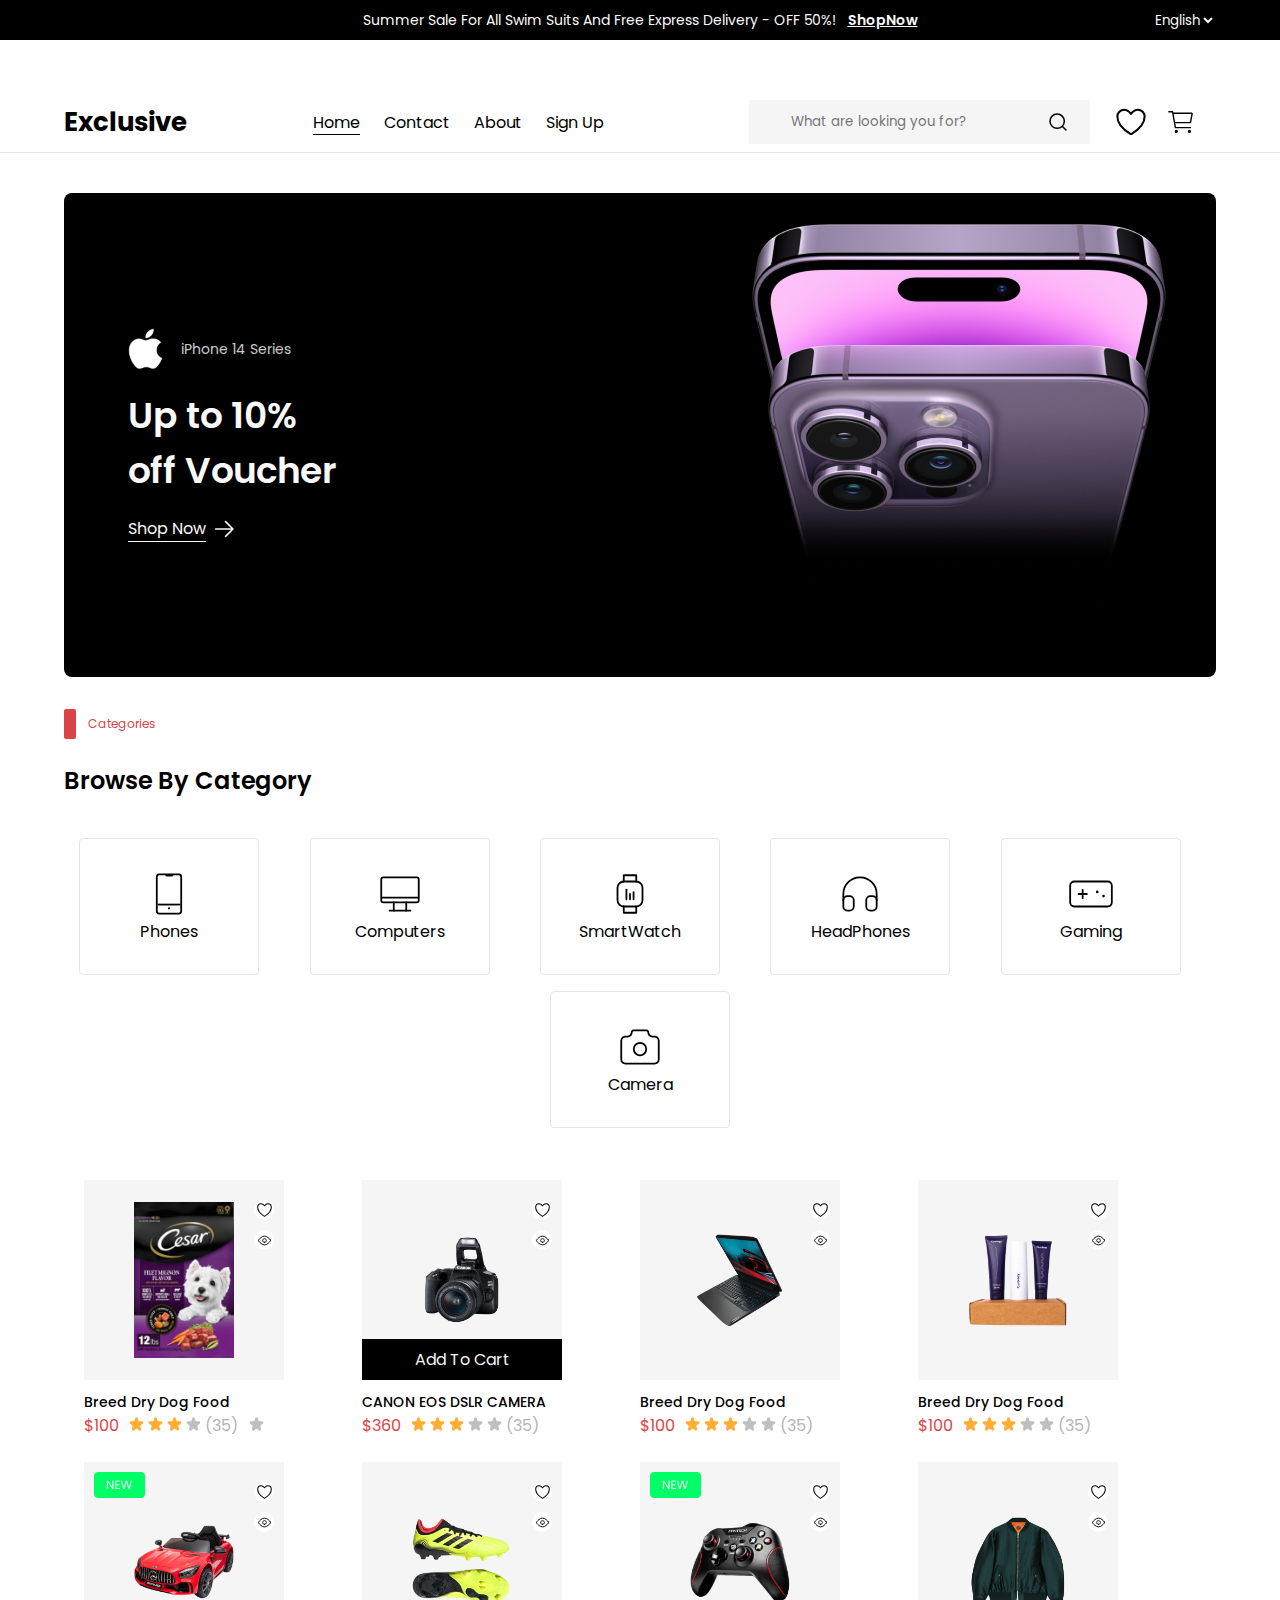
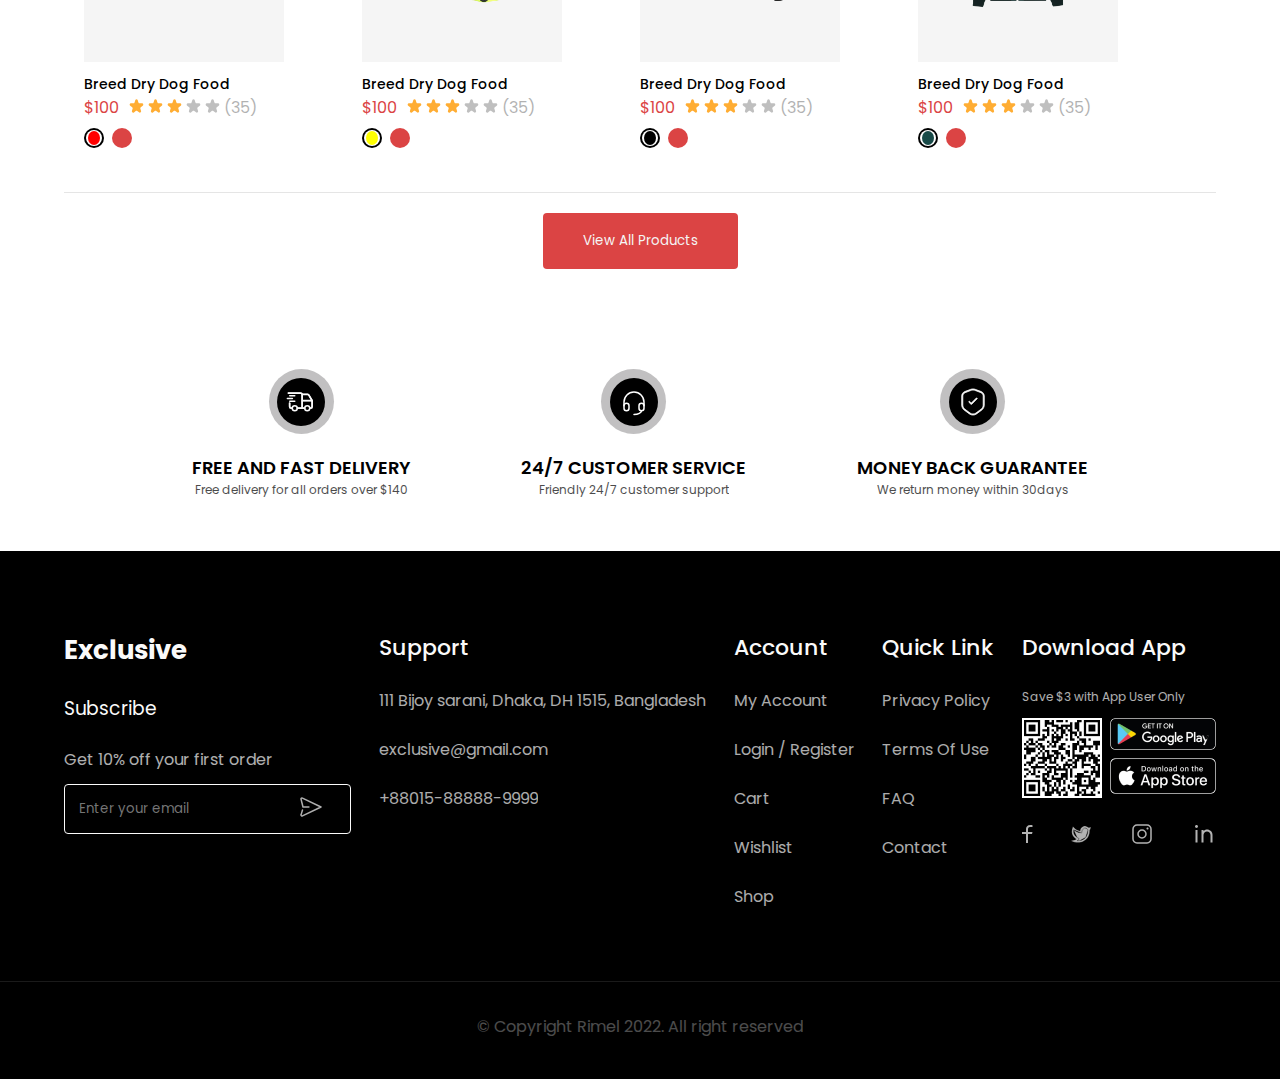
==== index.html @ 0ba02d2a "test filles" ====
<!DOCTYPE html>
<html lang="en">

<head>
    <meta charset="UTF-8">
    <meta name="viewport" content="width=device-width, initial-scale=1.0">
    <title>Exclusive</title>
    <link href="css/style.css" rel="stylesheet" />
    <link href='https://fonts.googleapis.com/css?family=Poppins' rel='stylesheet'>
</head>

<body>
    <section class="homepage">

        <div class="adbar">
            <p>Summer Sale For All Swim Suits And Free Express Delivery - OFF 50%! <a href="#">ShopNow</a></p>
            <select name="" id="" class="lang">
                <option value="English">English</option>
                <option value="Malyalam">Hindi</option>
            </select>
        </div>
        <section class="wrapper">
            <div class="topbar">
                <h1>Exclusive</h1>
                <div class="navbar">
                    <a class="select" href="#home">Home</a>
                    <a class="" href="#contact">Contact</a>
                    <a class="" href="#about">About</a>
                    <a class="" href="#news">Sign Up</a>
                </div>
                <div class="right">
                    <input type="text" placeholder="What are looking you for?" />
                    <div class="icons">
                        <a>
                            <img src="images/wishlist.svg" alt="wishlist" class="topicon" />
                        </a>
                        <a>
                            <img src="images/Cart.svg" alt="cart" class="topicon" />
                        </a>
                    </div>
                </div>
            </div>

        </section>
        <hr style="background-color: black;width:100%;height:1px;margin-top:8px;opacity:0.1;">
        <section class="wrapper">
            <section class="banner">
                <div class="left">
                    <div style="display: flex;align-items:center;margin-bottom:18px">
                        <img src="images/apple.svg" alt="apple" class="appleIcon" />
                        <h6>iPhone 14 Series</h6>
                    </div>

                    <h1>Up to 10% off Voucher</h1>
                    <div style="display: flex;">
                        <a href="#">Shop Now</a>
                        <img src="images/icon-arrow-right.svg" alt="arrow_right" class="arrow_right">
                    </div>


                </div>
                <div class="right">
                    <img src="images/banner.jpg" alt="banner" class="bannerImage">
                </div>
            </section>
        </section>
        <section class="categories">
            <section class="wrapper">
                <div class="smallHead">
                    <div class="redrect"></div>
                    <h6>Categories</h6>
                </div>
                <h2 class="categoryHead">Browse By Category</h2>
                <div class="CateItems">
                    <div class="item">
                        <img src="images/CellPhone.svg" alt="Phone">
                        <p>Phones</p>
                    </div>
                    <div class="item">
                        <img src="images/Computer.svg" alt="Computer">
                        <p>Computers</p>
                    </div>
                    <div class="item">
                        <img src="images/SmartWatch.svg" alt="watch">
                        <p>SmartWatch</p>
                    </div>
                    <div class="item">
                        <img src="images/eadphone.svg" alt="Headphone">
                        <p>HeadPhones</p>
                    </div>
                    <div class="item">
                        <img src="images/Gamepad.svg" alt="Gamepad">
                        <p>Gaming</p>
                    </div>
                    <div class="item">
                        <img src="images/Camera.svg" alt="Camera">
                        <p>Camera</p>
                    </div>
                </div>
            </section>
        </section>
    </section>
    <section class="products">
        <section class="wrapper">
            <div class="productList">
                <div class="product">
                    <div class="top">
                        <img src="images/01.png" class="product-image" alt="productimage">
                        <div>
                            <div class="white-round">
                                <img src="images/wishlist.svg" alt="wishlist" class="icon">
                            </div>
                            <div style="top: 25%;" class="white-round">
                                <img src="images/Quick View.svg" alt="QuickView" class="icon">
                            </div>

                        </div>

                    </div>
                    <div class="bottom">
                        <h6>Breed Dry Dog Food</h6>
                        <span>$100</span>
                        <div class="rating">
                            <img src="images/YellowStar.svg" alt="Camera">
                            <img src="images/YellowStar.svg" alt="Camera">
                            <img src="images/YellowStar.svg" alt="Camera">
                            <img src="images/greyStar.svg" alt="Camera">
                            <span style="opacity: 0.3;color:black">(35)</span>
                            <img src="images/greyStar.svg" alt="Camera">

                        </div>

                    </div>
                </div>


                <div class="product">
                    <div class="top">
                        <img src="images/02.png" class="product-image" alt="productimage">
                        <div>
                            <div class="white-round">
                                <img src="images/wishlist.svg" alt="wishlist" class="icon">
                            </div>
                            <div style="top: 25%;" class="white-round">
                                <img src="images/Quick View.svg" alt="QuickView" class="icon">
                            </div>

                        </div>
                        <div class="addTocart">
                            <span>Add To Cart</span>
                        </div>
                    </div>
                    <div class="bottom">
                        <h6>CANON EOS DSLR CAMERA</h6>
                        <span>$360</span>
                        <div class="rating">
                            <img src="images/YellowStar.svg" alt="Camera">
                            <img src="images/YellowStar.svg" alt="Camera">
                            <img src="images/YellowStar.svg" alt="Camera">
                            <img src="images/greyStar.svg" alt="Camera">
                            <img src="images/greyStar.svg" alt="Camera">
                            <span style="opacity: 0.3;color:black">(35)</span>
                        </div>

                    </div>
                </div>

                <div class="product">
                    <div class="top">
                        <img src="images/03.png" class="product-image" alt="productimage">
                        <div>
                            <div class="white-round">
                                <img src="images/wishlist.svg" alt="wishlist" class="icon">
                            </div>
                            <div style="top: 25%;" class="white-round">
                                <img src="images/Quick View.svg" alt="QuickView" class="icon">
                            </div>

                        </div>

                    </div>
                    <div class="bottom">
                        <h6>Breed Dry Dog Food</h6>
                        <span>$100</span>
                        <div class="rating">
                            <img src="images/YellowStar.svg" alt="Camera">
                            <img src="images/YellowStar.svg" alt="Camera">
                            <img src="images/YellowStar.svg" alt="Camera">
                            <img src="images/greyStar.svg" alt="Camera">
                            <img src="images/greyStar.svg" alt="Camera">
                            <span style="opacity: 0.3;color:black">(35)</span>
                        </div>

                    </div>
                </div>

                <div class="product">
                    <div class="top">
                        <img src="images/04.png" class="product-image" alt="productimage">
                        <div>
                            <div class="white-round">
                                <img src="images/wishlist.svg" alt="wishlist" class="icon">
                            </div>
                            <div style="top: 25%;" class="white-round">
                                <img src="images/Quick View.svg" alt="QuickView" class="icon">
                            </div>

                        </div>

                    </div>
                    <div class="bottom">
                        <h6>Breed Dry Dog Food</h6>
                        <span>$100</span>
                        <div class="rating">
                            <img src="images/YellowStar.svg" alt="Camera">
                            <img src="images/YellowStar.svg" alt="Camera">
                            <img src="images/YellowStar.svg" alt="Camera">
                            <img src="images/greyStar.svg" alt="Camera">
                            <img src="images/greyStar.svg" alt="Camera">
                            <span style="opacity: 0.3;color:black">(35)</span>
                        </div>

                    </div>
                </div>

                <div class="product">
                    <div class="top">
                        <img src="images/New Button.png" class="new" alt="new">
                        <img src="images/05.png" class="product-image" alt="productimage">
                        <div>
                            <div class="white-round">
                                <img src="images/wishlist.svg" alt="wishlist" class="icon">
                            </div>
                            <div style="top: 25%;" class="white-round">
                                <img src="images/Quick View.svg" alt="QuickView" class="icon">
                            </div>

                        </div>

                    </div>
                    <div class="bottom">
                        <h6>Breed Dry Dog Food</h6>
                        <span>$100</span>
                        <div class="rating">
                            <img src="images/YellowStar.svg" alt="Camera">
                            <img src="images/YellowStar.svg" alt="Camera">
                            <img src="images/YellowStar.svg" alt="Camera">
                            <img src="images/greyStar.svg" alt="Camera">
                            <img src="images/greyStar.svg" alt="Camera">
                            <span style="opacity: 0.3;color:black">(35)</span>
                        </div>

                    </div>
                    <div class="color">
                        <div class="circle border">
                            <div class="border">
                                <div class="last red"></div>
                            </div>
                        </div>
                        <div class="circle low-red">

                        </div>
                    </div>
                </div>

                <div class="product">
                    <div class="top">
                        <img src="images/06.png" class="product-image" alt="productimage">
                        <div>
                            <div class="white-round">
                                <img src="images/wishlist.svg" alt="wishlist" class="icon">
                            </div>
                            <div style="top: 25%;" class="white-round">
                                <img src="images/Quick View.svg" alt="QuickView" class="icon">
                            </div>

                        </div>

                    </div>
                    <div class="bottom">
                        <h6>Breed Dry Dog Food</h6>
                        <span>$100</span>
                        <div class="rating">
                            <img src="images/YellowStar.svg" alt="Camera">
                            <img src="images/YellowStar.svg" alt="Camera">
                            <img src="images/YellowStar.svg" alt="Camera">
                            <img src="images/greyStar.svg" alt="Camera">
                            <img src="images/greyStar.svg" alt="Camera">
                            <span style="opacity: 0.3;color:black">(35)</span>
                        </div>

                    </div>
                    <div class="color">
                        <div class="circle border">
                            <div class="border">
                                <div class="last yellow"></div>
                            </div>
                        </div>
                        <div class="circle low-red">

                        </div>
                    </div>
                </div>


                <div class="product">
                    <div class="top">
                        <img src="images/New Button.png" class="new" alt="new">
                        <img src="images/07.png" class="product-image" alt="productimage">
                        <div>
                            <div class="white-round">
                                <img src="images/wishlist.svg" alt="wishlist" class="icon">
                            </div>
                            <div style="top: 25%;" class="white-round">
                                <img src="images/Quick View.svg" alt="QuickView" class="icon">
                            </div>

                        </div>

                    </div>
                    <div class="bottom">
                        <h6>Breed Dry Dog Food</h6>
                        <span>$100</span>
                        <div class="rating">
                            <img src="images/YellowStar.svg" alt="Camera">
                            <img src="images/YellowStar.svg" alt="Camera">
                            <img src="images/YellowStar.svg" alt="Camera">
                            <img src="images/greyStar.svg" alt="Camera">
                            <img src="images/greyStar.svg" alt="Camera">
                            <span style="opacity: 0.3;color:black">(35)</span>
                        </div>

                    </div>
                    <div class="color">
                        <div class="circle border">
                            <div class="border">
                                <div class="last black"></div>
                            </div>
                        </div>
                        <div class="circle low-red">

                        </div>
                    </div>
                </div>

                <div class="product">
                    <div class="top">
                        <img src="images/08.png" class="product-image" alt="productimage">
                        <div>
                            <div class="white-round">
                                <img src="images/wishlist.svg" alt="wishlist" class="icon">
                            </div>
                            <div style="top: 25%;" class="white-round">
                                <img src="images/Quick View.svg" alt="QuickView" class="icon">
                            </div>

                        </div>

                    </div>
                    <div class="bottom">
                        <h6>Breed Dry Dog Food</h6>
                        <span>$100</span>
                        <div class="rating">
                            <img src="images/YellowStar.svg" alt="Camera">
                            <img src="images/YellowStar.svg" alt="Camera">
                            <img src="images/YellowStar.svg" alt="Camera">
                            <img src="images/greyStar.svg" alt="Camera">
                            <img src="images/greyStar.svg" alt="Camera">
                            <span style="opacity: 0.3;color:black">(35)</span>
                        </div>

                    </div>
                    <div class="color">
                        <div class="circle border">
                            <div class="border">
                                <div class="last green"></div>
                            </div>
                        </div>
                        <div class="circle low-red">

                        </div>
                    </div>

                </div>
            </div>
            <button class="viewButton">View All Products</button>
        </section>
    </section>
    <section class="features">
        <section class="wrapper">
            <div class="list">
                <div class="feature">
                    <div class="circle">
                        <div class="double-circle">
                            <img src="images/icon-delivery-1.svg" alt="delivery">
                        </div>

                    </div>
                    <h2>FREE AND FAST DELIVERY</h2>
                    <p>Free delivery for all orders over $140</p>
                </div>
                <div class="feature">
                    <div class="circle">
                        <div class="double-circle">
                            <img src="images/Icon-Customer service.svg" alt="delivery">
                        </div>
                    </div>
                    <h2>24/7 CUSTOMER SERVICE</h2>
                    <p>Friendly 24/7 customer support</p>
                </div>
                <div class="feature">
                    <div class="circle">
                        <div class="double-circle">
                            <img src="images/safety.svg" alt="delivery">
                        </div>
                    </div>
                    <h2>MONEY BACK GUARANTEE</h2>
                    <p>We return money within 30days</p>
                </div>

            </div>
        </section>
    </section>
    <footer>
        <section class="wrapper">
            <div class="items">
                <h1>Exclusive</h1>
                <h3>Subscribe</h3>
                <h6>Get 10% off your first order</h6>
                <div class="inputDiv">
                    <input type="text" name="" id="" placeholder="Enter your email">
                    <a><img src="images/send.svg" alt="send"></a>
                </div>

            </div>
            <div class="items">
                <h2>Support</h2>
                <a>111 Bijoy sarani, Dhaka, DH 1515, Bangladesh</a>
                <a href="mailto:exclusive@example.com">exclusive@gmail.com</a>
                <a href="tel:+88015888889999">+88015-88888-9999</a>
            </div>
            <div class="items">
                <h2>Account</h2>
                <a href="">My Account</a>
                <a href="">Login / Register</a>
                <a href="">Cart</a>
                <a href="">Wishlist</a>
                <a href="">Shop</a>
            </div>
            <div class="items">
                <h2>Quick Link</h2>
                <a href="">Privacy Policy</a>
                <a href="">Terms Of Use</a>
                <a href="">FAQ</a>
                <a href="">Contact</a>

            </div>
            <div class="items">
                <h2>Download App</h2>
                <span>Save $3 with App User Only</span>
                <div class="images">
                    <img src="images/Qrcode.png" style="margin-right: 8px;" alt="qrcode">
                    <div style="display: flex;flex-direction:column">
                        <img src="images/g.png" style="margin-bottom: 8px;" alt="google playstor">
                        <img src="images/a.png" alt="apple">
                    </div>
                </div>
                <div class="social">
                    <a>
                        <img src="images/facebook.svg" alt="facebook">
                    </a>
                    <a href="">
                        <img src="images/twitter.svg" alt="twitter">
                    </a>
                    <a href="">
                        <img src="images/icon-instagram.svg" alt="instagram">
                    </a>
                    <a href="">
                        <img src="images/Icon-Linkedin.svg" alt="linkedin">
                    </a>

                </div>
            </div>
        </section>
        <hr style="background-color: #ffffff;width:100%;height:1px;margin-top:32px;opacity:0.1;">
        <p>© Copyright Rimel 2022. All right reserved</p>
    </footer>
</body>

</html>
---- css/style.css ----
html {
    scroll-behavior: smooth;
}

* {
    margin: 0;
    padding: 0;
    border: 0;
    vertical-align: baseline;
    background: transparent;
    font-weight: normal;
    text-decoration: none;
    outline: none;
    -webkit-box-sizing: border-box;
    -moz-box-sizing: border-box;
    box-sizing: border-box;
    font-family: 'Poppins';

}

ol,
ul {
    list-style: none;
}

del {
    text-decoration: line-through;
}

a {
    color: #000;
}

.homepage {}

.homepage div.adbar {
    background-color: #000;
    color: #FAFAFA;
    display: flex;
    justify-content: center;
    align-items: center;
    height: 40px;
    position: relative;


}

.homepage div.adbar p {
    text-align: center;
    font-size: 14px;

}

.homepage div.adbar p a {
    font-weight: 600;
    color: #FAFAFA;
    padding-left: 8px;
    text-decoration: underline;
}

.homepage div.adbar select.lang {
    color: #FAFAFA;
    position: absolute;
    right: 5%;
    background-color: #000;
}

.wrapper {
    width: 90%;
    margin: 0 auto;
    max-width: 1200px;
}

.homepage .wrapper div.topbar {
    margin-top: 60px;
    display: flex;
    justify-content: space-between;
    align-items: center;

}

.homepage .wrapper div.topbar h1 {
    font-size: 26px;
    font-weight: 700;

}

.homepage .wrapper div.topbar div.navbar {}

.homepage .wrapper div.topbar div.navbar a {
    margin-right: 20px;
}

.homepage .wrapper div.topbar div.navbar a.select {
    border-bottom: 1px solid #000;

}

.homepage .wrapper div.topbar div.right {
    display: flex;

}

.homepage .wrapper div.topbar div.right input {
    background-color: #f5f5f5;
    padding: 12px 42px;
    background-image: url('../images/search.svg');
    background-repeat: no-repeat;
    background-position: 93%;
    margin-right: 26px;
    border-radius: 2px;
}

.homepage .wrapper div.topbar div.right div.icons {
    display: flex;
}

.homepage .wrapper div.topbar div.right div.icons a {

    display: flex;
    justify-content: center;
}

.homepage .wrapper div.topbar div.right .topicon {
    margin-right: 20px;
    width: 30px;
}

.homepage .wrapper .banner {
    background-color: #000;
    padding: 12px 0 12px 28px;
    display: flex;
    color: #FAFAFA;
    margin-top: 40px;
    border-radius: 8px;
}

.homepage .wrapper .banner .left {
    width: 50%;
    display: flex;
    flex-direction: column;
    justify-content: center;
    padding-left: 36px;
}

.homepage .wrapper .banner .left img.appleIcon {
    width: 35px;
    margin-right: 18px;
}

.homepage .wrapper .banner .left h6 {
    font-size: 14px;
    opacity: 0.8;
}

.homepage .wrapper .banner .left h1 {
    font-size: 36px;
    max-width: 220px;
    font-weight: 600;
    margin-bottom: 18px;
}

.homepage .wrapper .banner .left a {
    color: #FAFAFA;
    margin-right: 8px;
    border-bottom: 1px solid #fafafa;
}

.homepage .wrapper .banner .left img.arrow_right {
    width: 20px;
}

.homepage .wrapper .banner .right {
    width: 50%;
    overflow: hidden;
}

.homepage .categories {
    margin: 32px 0;
}

.homepage .categories .wrapper div.smallHead {
    display: flex;
    align-items: center;
}

.homepage .categories .wrapper div.smallHead div.redrect {
    height: 30px;
    width: 12px;
    background-color: #DB4444;
    border-radius: 2px;
    margin-right: 12px;
}

.homepage .categories .wrapper div.smallHead h6 {
    color: #DB4444;
    font-size: 12px;
}

.homepage .categories .wrapper .categoryHead {
    margin: 24px 0;
    font-weight: 600;
}

.homepage .categories .wrapper div.CateItems {
    display: flex;
    justify-content: space-around;
    flex-wrap: wrap;

}

.homepage .categories .wrapper div.CateItems div.item {
    border: 1px solid rgba(0, 0, 0, 0.1);
    padding: 30px 24px;
    flex: 1;
    margin-right: 20px;
    display: flex;
    flex-direction: column;
    align-items: center;
    justify-content: center;
    border-radius: 4px;
    max-width: 180px;
    flex: 1 0 30%;
    margin-top: 16px;
}

.homepage .categories .wrapper div.CateItems div.item:last-child {
    margin-right: 0;
}

.homepage .categories .wrapper div.CateItems div.item img {
    max-width: 50px;
}

.homepage .categories .wrapper div.CateItems div.item span {}

.products {
    text-align: center;
    margin-bottom: 60px;
}

.products .wrapper div.path {
    text-align: left;
    font-size: 12px;
    margin: 40px 0 24px 0;
}

div.productList {
    display: flex;

    flex-wrap: wrap;
    justify-content: flex-start;

    padding: 20px;

    width: 100%;
    text-align: left;
    border-bottom: 1px solid rgba(0, 0, 0, 0.1);
}

div.productList div.product {
    width: 19%;

    margin-bottom: 24px;

}



div.productList div.product div.top {
    height: 200px;
    width: 200px;
    overflow: hidden;
    background-color: #f5f5f5;
    display: flex;
    padding: 32px 46px;
    justify-content: center;
    align-items: center;
    position: relative;
}

div.productList div.product div.top .product-image {
    max-width: 100px;
}

div.productList div.product div.top .white-round {
    position: absolute;
    right: 5%;
    top: 10%;
    padding: 4px;
    background-color: #fff;
    margin-bottom: 4px;
    border-radius: 50%;
    width: 20px;
    height: 20px;
    display: flex;
    justify-content: center;
    align-items: center;
}

div.productList div.product div.top .icon {

    width: 15px;
}

div.productList div.product div.bottom {
    margin-top: 12px;
}

div.productList div.product div.bottom h6 {
    font-size: 14px;
    font-weight: 500;
}

div.productList div.product div.bottom span {
    color: #DB4444;
    margin-right: 6px;
}

div.productList div.product div.bottom div.rating {
    display: inline-block;
}

div.productList div.product div.bottom div.rating img {
    width: 15px;
}

div.productList div.product div.top div.addTocart {
    background-color: #000;
    position: absolute;
    bottom: 0;
    width: 100%;
    color: #f5f5f5;
    text-align: center;
    padding: 8px 0;
}

div.productList div.product div.top .new {
    position: absolute;
    top: 5%;
    left: 5%;
}

.viewButton {
    margin-top: 20px;
    margin-bottom: 40px;
    padding: 18px 40px;
    background-color: #DB4444;
    color: #f5f5f5;
    border-radius: 4px;

}

.product div.offer {
    background-color: #DB4444;
    width: 51px;
    height: 26px;
    display: flex;
    justify-content: center;
    align-items: center;
    position: absolute;
    top: 5%;
    left: 5%;
    font-size: 12px;
    border-radius: 4px;
}

.color {
    display: flex;
    margin-top: 8px;
}

.color .circle {
    width: 20px;
    height: 20px;
    border-radius: 50%;
    padding: 1px;
    display: flex;
    align-items: center;
    justify-content: center;
    margin-right: 8px;
}

.color .circle:last-child {
    margin-right: 0;
}

.color .border {
    background-color: black;


}

.color .circle .border {
    background-color: #ffffff;
    padding: 2px;
    width: 16px;
    height: 16px;
    border-radius: 50%;
    display: flex;
    align-items: center;
    justify-content: center;
}


.color .circle .last {

    padding: 2px;
    width: 14px;
    height: 14px;
    border-radius: 50%;
}

.color .red {
    background-color: red;
}

.color .low-red {
    background-color: #DB4444;
}

.color .yellow {
    background-color: yellow;
}

.color .black {
    background-color: #000;
}

.color .green {
    background-color: #184A48;
}

.features {
    margin: 40px 0;
}

.features .wrapper {
    width: 70%;
    margin: 0 auto;
    max-width: 1200px;
}

.features div.list {
    display: flex;
    justify-content: space-between;
    align-items: center;
    flex-wrap: wrap;


}

.features div.list div.feature {
    display: flex;
    flex-direction: column;
    align-items: center;
    margin-bottom: 12px;
}

.features div.list div.feature div.circle {
    width: 65px;
    height: 65px;
    border-radius: 50%;
    background-color: #c1c0c1;
    display: flex;
    justify-content: center;
    align-items: center;
    margin-bottom: 20px;
}

.features div.list div.feature div.circle div.double-circle {
    background-color: #000;
    width: 48px;
    height: 48px;
    border-radius: 50%;
    display: flex;
    justify-content: center;
    align-items: center;
}

.features div.list div.feature div.circle img {
    width: 30px;
}

.features div.list div.feature h2 {
    font-size: 18px;
    font-weight: 600;
}

.features div.list div.feature p {
    font-size: 12px;
    opacity: 0.7;
}

footer {
    background-color: #000;
    color: #FAFAFA;
    padding: 80px 0 40px 0;
    text-align: center;
}

footer .wrapper {
    display: flex;
    justify-content: space-between;
    text-align: left;
    flex-wrap: wrap;
}

footer div.items {
    margin-bottom: 16px;
}

footer div.items h1 {
    font-weight: 700;
    font-size: 26px;
    margin-bottom: 24px;
}

footer div.items h2 {
    margin-bottom: 24px;
    font-weight: 500;
    font-size: 22px;
}

footer div.items h3 {
    margin-bottom: 24px;
}

footer div.items a {
    color: #f5f5f5;
    margin-bottom: 24px;
    display: block;
    opacity: 0.7;
}

footer div.items h6 {
    margin-bottom: 12px;
    font-size: 16px;
    font-weight: 400;
    opacity: 0.7;
}

footer div.items input {
    border: 1px solid #fafafa;
    padding: 14px 14px;
    border-radius: 4px;
    color: #f5f5f5;

}

footer div.items div.inputDiv img {
    position: absolute;
    right: 10%;
}

footer div.items .inputDiv {
    position: relative;
    display: flex;
    align-items: center;
}

footer div.items span {
    opacity: 0.7;
    font-size: 12px;
    margin-bottom: 12px;
    display: block;
}

footer div.items div.images {
    display: flex;

}

footer div.items div.social {
    margin-top: 24px;
    display: flex;
    justify-content: space-between;
    align-items: center;
}

footer p {
    opacity: 0.3;
    margin-top: 32px;
}

.productDetial {}

.productDetial div.path {
    text-align: left;
    font-size: 12px;
    margin: 40px 0 24px 0;
}

.productDetial div.top {
    display: flex;
    margin-top: 80px;
    flex-wrap: wrap;
}

.productDetial div.top div.left {
    width: 48%;
    display: flex;
    justify-content: center;
    align-items: center;
    background-color: #F5F5F5;
    margin-right: 4%;
    padding: 60px;
}

.productDetial div.top div.left img {}

.productDetial div.top div.right {
    width: 48%;
    margin-top: 24px;
}

.productDetial div.top div.right h2 {
    font-weight: 600;
    margin-bottom: 12px;
}

.productDetial div.top div.right div.rating {
    display: block;
    margin-bottom: 12px;
}

.productDetial div.top div.right div.rating img {
    width: 15px;
}

.productDetial div.top div.right h3 {
    font-size: 22px;
    margin-bottom: 16px;
}

.productDetial div.top div.right p {
    max-width: 80%;
    margin-bottom: 12px;
    border-bottom: 1px solid rgba(0, 0, 0, 0.3);
    padding-bottom: 16px;
}

.productDetial div.top div.right div.color {
    display: flex;
    margin-top: 8px;
    align-items: center;
    margin-bottom: 20px;

}



.productDetial div.top div.right .color .circle {
    width: 20px;
    height: 20px;
    border-radius: 50%;
    padding: 1px;
    display: flex;
    align-items: center;
    justify-content: center;
    margin-right: 8px;
}

.productDetial div.top div.right .color .circle:last-child {
    margin-right: 0;
}

.productDetial div.top div.right .color .border {
    background-color: black;
}

.productDetial div.top div.right .circle .border {
    background-color: #ffffff;
    padding: 2px;
    width: 16px;
    height: 16px;
    border-radius: 50%;
    display: flex;
    align-items: center;
    justify-content: center;
}


.productDetial div.top div.right .circle .last {

    padding: 2px;
    width: 14px;
    height: 14px;
    border-radius: 50%;
}


.productDetial div.top div.right .blue {
    background-color: #A0BCE0;
}

.productDetial div.top div.right .color .low-red {
    background-color: #DB4444;
}

.productDetial div.top div.right div.box {
    border: 1px solid rgba(0, 0, 0, 0.3);
    width: 80%;
}

.productDetial div.top div.right div.box div.item {
    border-bottom: 1px solid rgba(0, 0, 0, 0.3);
    display: flex;
    align-items: center;
    padding: 16px;


}

.productDetial div.top div.right div.box div.item:last-child {
    border-bottom: none;
}

.productDetial div.top div.right div.box div.item img {
    margin-right: 16px;
}

.productDetial div.top div.right div.box div.item h3 {
    margin-bottom: 0;
    font-size: 18px;
    font-weight: 600;
}

.productDetial div.top div.right div.box div.item p {
    border: none;
    max-width: 100%;
    margin-bottom: 0;
    padding-bottom: 0;
    font-size: 14px;
}

.productDetial div.top div.right div.box div.item p a {
    text-decoration: underline;
}

.related {
    margin-top: 120px;
    text-align: center;
}

.related div.smallHead {
    display: flex;
    align-items: center;
    margin-bottom: 60px;
}

.related div.smallHead div.redrect {
    height: 30px;
    width: 12px;
    background-color: #DB4444;
    border-radius: 2px;
    margin-right: 12px;
}

.related div.smallHead h6 {
    color: #DB4444;
    font-size: 12px;
    font-weight: 600;
}

@media all and (max-width:1280px) {
    div.productList {
        grid-template-columns: repeat(4, 1fr);
    }

    .productDetial div.top div.left img {
        width: 100%;
    }

    div.productList div.product {
        width: 25%;
    }
}


@media all and (max-width:980px) {
    div.productList div.product {
        width: 32%;
    }

    .homepage .categories .wrapper div.CateItems div.item:last-child {
        margin-right: 20px;
    }

    .homepage .wrapper div.topbar div.navbar {
        display: none;

    }

    .homepage .wrapper div.topbar div.navbar a {
        margin-right: 0;
        margin-bottom: 10px;
    }

    div.productList {
        grid-template-columns: repeat(3, 1fr);
    }
}

@media all and (max-width:768px) {
    div.productList {
        grid-template-columns: repeat(2, 1fr);
    }

    .homepage .wrapper div.topbar div.navbar {
        display: none;
    }

    .homepage div.adbar p {
        font-size: 10px;
    }

    .productDetial div.top div.left {
        width: 100%;
    }

    .productDetial div.top div.right {
        width: 100%;
    }

    div.productList div.product {
        width: 50%;
    }
}

@media all and (max-width:640px) {
    .homepage div.adbar {
        height: 80px;

    }

    .homepage div.adbar select.lang {
        right: 45%;
        top: 60%;
    }

    .homepage .wrapper .banner .right {
        display: none;
    }

    .homepage .wrapper .banner .left {
        width: 100%;
        padding: 36px;
    }

    .homepage .wrapper .banner .left h1 {
        font-size: 28px;
    }

    div.productList div.product {
        width: 100%;
    }
}

@media all and (max-width:480px) {
    .homepage div.adbar {
        height: 120px;

    }

    .homepage .wrapper div.topbar div.right input {
        display: none;

    }

    .homepage .wrapper .banner .left h1 {
        font-size: 22px;
    }

    .homepage .categories .wrapper div.CateItems div.item {
        padding: 12px;

    }

    div.productList {
        grid-template-columns: repeat(1, 1fr);
    }

    .homepage div.adbar select.lang {
        right: 40%;
        top: 70%;
    }

    .homepage .wrapper .banner .left h1 {
        font-size: 20px;
    }
}

@media all and (max-width:360px) {
    .homepage .categories .wrapper div.CateItems div.item {
        padding: 8px;
    }
}

@media all and (max-width:320px) {}
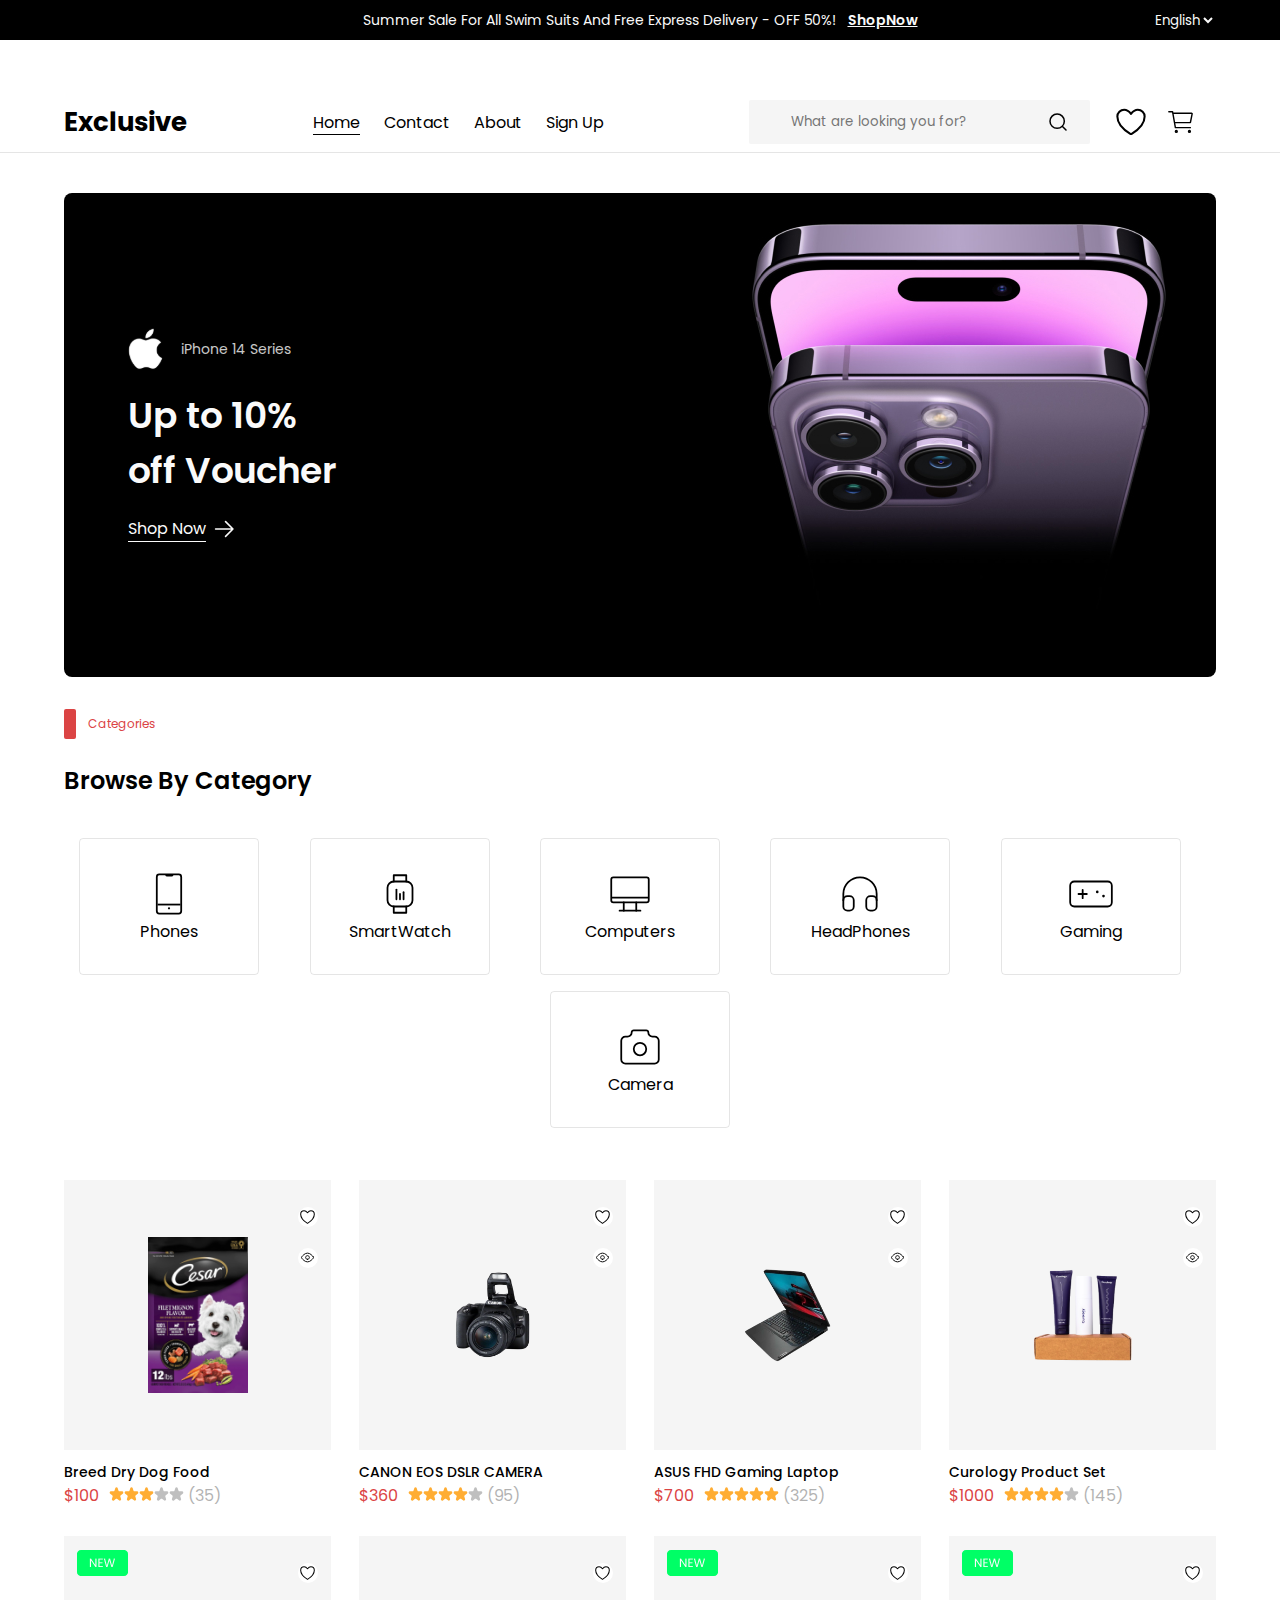
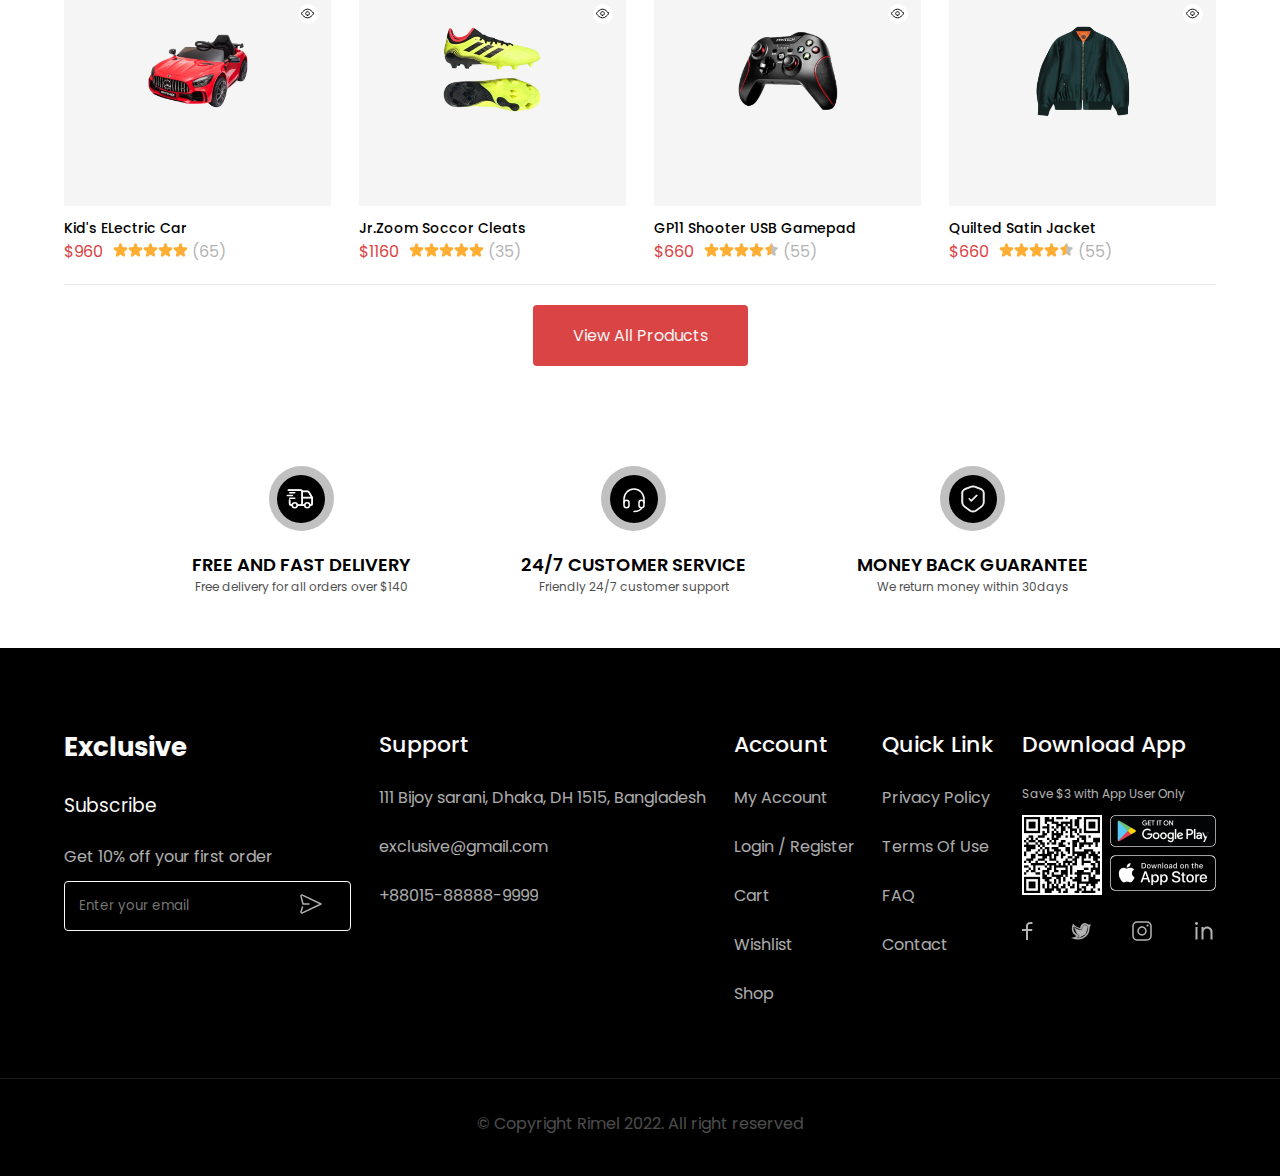
==== commit 36a9082c: "search enabled" ====
--- a/index.html
+++ b/index.html
@@ -10,7 +10,7 @@
 </head>
 
 <body>
-    <section class="homepage">
+    <section id="page1-content" class="homepage">
 
         <div class="adbar">
             <p>Summer Sale For All Swim Suits And Free Express Delivery - OFF 50%! <a href="#">ShopNow</a></p>
@@ -29,7 +29,7 @@
                     <a class="" href="#news">Sign Up</a>
                 </div>
                 <div class="right">
-                    <input type="text" placeholder="What are looking you for?" />
+                    <input type="text" placeholder="What are looking you for?" id="input" />
                     <div class="icons">
                         <a>
                             <img src="images/wishlist.svg" alt="wishlist" class="topicon" />
@@ -72,30 +72,7 @@
                 </div>
                 <h2 class="categoryHead">Browse By Category</h2>
                 <div class="CateItems">
-                    <div class="item">
-                        <img src="images/CellPhone.svg" alt="Phone">
-                        <p>Phones</p>
-                    </div>
-                    <div class="item">
-                        <img src="images/Computer.svg" alt="Computer">
-                        <p>Computers</p>
-                    </div>
-                    <div class="item">
-                        <img src="images/SmartWatch.svg" alt="watch">
-                        <p>SmartWatch</p>
-                    </div>
-                    <div class="item">
-                        <img src="images/eadphone.svg" alt="Headphone">
-                        <p>HeadPhones</p>
-                    </div>
-                    <div class="item">
-                        <img src="images/Gamepad.svg" alt="Gamepad">
-                        <p>Gaming</p>
-                    </div>
-                    <div class="item">
-                        <img src="images/Camera.svg" alt="Camera">
-                        <p>Camera</p>
-                    </div>
+
                 </div>
             </section>
         </section>
@@ -103,287 +80,9 @@
     <section class="products">
         <section class="wrapper">
             <div class="productList">
-                <div class="product">
-                    <div class="top">
-                        <img src="images/01.png" class="product-image" alt="productimage">
-                        <div>
-                            <div class="white-round">
-                                <img src="images/wishlist.svg" alt="wishlist" class="icon">
-                            </div>
-                            <div style="top: 25%;" class="white-round">
-                                <img src="images/Quick View.svg" alt="QuickView" class="icon">
-                            </div>
 
-                        </div>
-
-                    </div>
-                    <div class="bottom">
-                        <h6>Breed Dry Dog Food</h6>
-                        <span>$100</span>
-                        <div class="rating">
-                            <img src="images/YellowStar.svg" alt="Camera">
-                            <img src="images/YellowStar.svg" alt="Camera">
-                            <img src="images/YellowStar.svg" alt="Camera">
-                            <img src="images/greyStar.svg" alt="Camera">
-                            <span style="opacity: 0.3;color:black">(35)</span>
-                            <img src="images/greyStar.svg" alt="Camera">
-
-                        </div>
-
-                    </div>
-                </div>
-
-
-                <div class="product">
-                    <div class="top">
-                        <img src="images/02.png" class="product-image" alt="productimage">
-                        <div>
-                            <div class="white-round">
-                                <img src="images/wishlist.svg" alt="wishlist" class="icon">
-                            </div>
-                            <div style="top: 25%;" class="white-round">
-                                <img src="images/Quick View.svg" alt="QuickView" class="icon">
-                            </div>
-
-                        </div>
-                        <div class="addTocart">
-                            <span>Add To Cart</span>
-                        </div>
-                    </div>
-                    <div class="bottom">
-                        <h6>CANON EOS DSLR CAMERA</h6>
-                        <span>$360</span>
-                        <div class="rating">
-                            <img src="images/YellowStar.svg" alt="Camera">
-                            <img src="images/YellowStar.svg" alt="Camera">
-                            <img src="images/YellowStar.svg" alt="Camera">
-                            <img src="images/greyStar.svg" alt="Camera">
-                            <img src="images/greyStar.svg" alt="Camera">
-                            <span style="opacity: 0.3;color:black">(35)</span>
-                        </div>
-
-                    </div>
-                </div>
-
-                <div class="product">
-                    <div class="top">
-                        <img src="images/03.png" class="product-image" alt="productimage">
-                        <div>
-                            <div class="white-round">
-                                <img src="images/wishlist.svg" alt="wishlist" class="icon">
-                            </div>
-                            <div style="top: 25%;" class="white-round">
-                                <img src="images/Quick View.svg" alt="QuickView" class="icon">
-                            </div>
-
-                        </div>
-
-                    </div>
-                    <div class="bottom">
-                        <h6>Breed Dry Dog Food</h6>
-                        <span>$100</span>
-                        <div class="rating">
-                            <img src="images/YellowStar.svg" alt="Camera">
-                            <img src="images/YellowStar.svg" alt="Camera">
-                            <img src="images/YellowStar.svg" alt="Camera">
-                            <img src="images/greyStar.svg" alt="Camera">
-                            <img src="images/greyStar.svg" alt="Camera">
-                            <span style="opacity: 0.3;color:black">(35)</span>
-                        </div>
-
-                    </div>
-                </div>
-
-                <div class="product">
-                    <div class="top">
-                        <img src="images/04.png" class="product-image" alt="productimage">
-                        <div>
-                            <div class="white-round">
-                                <img src="images/wishlist.svg" alt="wishlist" class="icon">
-                            </div>
-                            <div style="top: 25%;" class="white-round">
-                                <img src="images/Quick View.svg" alt="QuickView" class="icon">
-                            </div>
-
-                        </div>
-
-                    </div>
-                    <div class="bottom">
-                        <h6>Breed Dry Dog Food</h6>
-                        <span>$100</span>
-                        <div class="rating">
-                            <img src="images/YellowStar.svg" alt="Camera">
-                            <img src="images/YellowStar.svg" alt="Camera">
-                            <img src="images/YellowStar.svg" alt="Camera">
-                            <img src="images/greyStar.svg" alt="Camera">
-                            <img src="images/greyStar.svg" alt="Camera">
-                            <span style="opacity: 0.3;color:black">(35)</span>
-                        </div>
-
-                    </div>
-                </div>
-
-                <div class="product">
-                    <div class="top">
-                        <img src="images/New Button.png" class="new" alt="new">
-                        <img src="images/05.png" class="product-image" alt="productimage">
-                        <div>
-                            <div class="white-round">
-                                <img src="images/wishlist.svg" alt="wishlist" class="icon">
-                            </div>
-                            <div style="top: 25%;" class="white-round">
-                                <img src="images/Quick View.svg" alt="QuickView" class="icon">
-                            </div>
-
-                        </div>
-
-                    </div>
-                    <div class="bottom">
-                        <h6>Breed Dry Dog Food</h6>
-                        <span>$100</span>
-                        <div class="rating">
-                            <img src="images/YellowStar.svg" alt="Camera">
-                            <img src="images/YellowStar.svg" alt="Camera">
-                            <img src="images/YellowStar.svg" alt="Camera">
-                            <img src="images/greyStar.svg" alt="Camera">
-                            <img src="images/greyStar.svg" alt="Camera">
-                            <span style="opacity: 0.3;color:black">(35)</span>
-                        </div>
-
-                    </div>
-                    <div class="color">
-                        <div class="circle border">
-                            <div class="border">
-                                <div class="last red"></div>
-                            </div>
-                        </div>
-                        <div class="circle low-red">
-
-                        </div>
-                    </div>
-                </div>
-
-                <div class="product">
-                    <div class="top">
-                        <img src="images/06.png" class="product-image" alt="productimage">
-                        <div>
-                            <div class="white-round">
-                                <img src="images/wishlist.svg" alt="wishlist" class="icon">
-                            </div>
-                            <div style="top: 25%;" class="white-round">
-                                <img src="images/Quick View.svg" alt="QuickView" class="icon">
-                            </div>
-
-                        </div>
-
-                    </div>
-                    <div class="bottom">
-                        <h6>Breed Dry Dog Food</h6>
-                        <span>$100</span>
-                        <div class="rating">
-                            <img src="images/YellowStar.svg" alt="Camera">
-                            <img src="images/YellowStar.svg" alt="Camera">
-                            <img src="images/YellowStar.svg" alt="Camera">
-                            <img src="images/greyStar.svg" alt="Camera">
-                            <img src="images/greyStar.svg" alt="Camera">
-                            <span style="opacity: 0.3;color:black">(35)</span>
-                        </div>
-
-                    </div>
-                    <div class="color">
-                        <div class="circle border">
-                            <div class="border">
-                                <div class="last yellow"></div>
-                            </div>
-                        </div>
-                        <div class="circle low-red">
-
-                        </div>
-                    </div>
-                </div>
-
-
-                <div class="product">
-                    <div class="top">
-                        <img src="images/New Button.png" class="new" alt="new">
-                        <img src="images/07.png" class="product-image" alt="productimage">
-                        <div>
-                            <div class="white-round">
-                                <img src="images/wishlist.svg" alt="wishlist" class="icon">
-                            </div>
-                            <div style="top: 25%;" class="white-round">
-                                <img src="images/Quick View.svg" alt="QuickView" class="icon">
-                            </div>
-
-                        </div>
-
-                    </div>
-                    <div class="bottom">
-                        <h6>Breed Dry Dog Food</h6>
-                        <span>$100</span>
-                        <div class="rating">
-                            <img src="images/YellowStar.svg" alt="Camera">
-                            <img src="images/YellowStar.svg" alt="Camera">
-                            <img src="images/YellowStar.svg" alt="Camera">
-                            <img src="images/greyStar.svg" alt="Camera">
-                            <img src="images/greyStar.svg" alt="Camera">
-                            <span style="opacity: 0.3;color:black">(35)</span>
-                        </div>
-
-                    </div>
-                    <div class="color">
-                        <div class="circle border">
-                            <div class="border">
-                                <div class="last black"></div>
-                            </div>
-                        </div>
-                        <div class="circle low-red">
-
-                        </div>
-                    </div>
-                </div>
-
-                <div class="product">
-                    <div class="top">
-                        <img src="images/08.png" class="product-image" alt="productimage">
-                        <div>
-                            <div class="white-round">
-                                <img src="images/wishlist.svg" alt="wishlist" class="icon">
-                            </div>
-                            <div style="top: 25%;" class="white-round">
-                                <img src="images/Quick View.svg" alt="QuickView" class="icon">
-                            </div>
-
-                        </div>
-
-                    </div>
-                    <div class="bottom">
-                        <h6>Breed Dry Dog Food</h6>
-                        <span>$100</span>
-                        <div class="rating">
-                            <img src="images/YellowStar.svg" alt="Camera">
-                            <img src="images/YellowStar.svg" alt="Camera">
-                            <img src="images/YellowStar.svg" alt="Camera">
-                            <img src="images/greyStar.svg" alt="Camera">
-                            <img src="images/greyStar.svg" alt="Camera">
-                            <span style="opacity: 0.3;color:black">(35)</span>
-                        </div>
-
-                    </div>
-                    <div class="color">
-                        <div class="circle border">
-                            <div class="border">
-                                <div class="last green"></div>
-                            </div>
-                        </div>
-                        <div class="circle low-red">
-
-                        </div>
-                    </div>
-
-                </div>
             </div>
-            <button class="viewButton">View All Products</button>
+            <a class="viewButton" onclick="viewButtonClick()">View All Products</a>
         </section>
     </section>
     <section class="features">
@@ -485,6 +184,8 @@
         <hr style="background-color: #ffffff;width:100%;height:1px;margin-top:32px;opacity:0.1;">
         <p>© Copyright Rimel 2022. All right reserved</p>
     </footer>
+
+    <script src="js/script.js"></script>
 </body>
 
 </html>--- a/css/style.css
+++ b/css/style.css
@@ -239,6 +239,13 @@
     margin-bottom: 60px;
 }
 
+.products .wrapper {
+    display: flex;
+    flex-direction: column;
+    justify-content: center;
+    align-items: center;
+}
+
 .products .wrapper div.path {
     text-align: left;
     font-size: 12px;
@@ -246,30 +253,28 @@
 }
 
 div.productList {
-    display: flex;
-
-    flex-wrap: wrap;
-    justify-content: flex-start;
-
-    padding: 20px;
-
+    display: grid;
     width: 100%;
+    grid-template-columns: repeat(5, 1fr);
+    padding: 20px 0;
+    grid-column-gap: 28px;
+    grid-row-gap: 28px;
+
+
     text-align: left;
     border-bottom: 1px solid rgba(0, 0, 0, 0.1);
 }
 
-div.productList div.product {
-    width: 19%;
-
-    margin-bottom: 24px;
-
-}
+
+div.productList div.product {}
+
+
 
 
 
 div.productList div.product div.top {
-    height: 200px;
-    width: 200px;
+    height: 270px;
+
     overflow: hidden;
     background-color: #f5f5f5;
     display: flex;
@@ -326,6 +331,7 @@
 }
 
 div.productList div.product div.top div.addTocart {
+
     background-color: #000;
     position: absolute;
     bottom: 0;
@@ -333,6 +339,15 @@
     color: #f5f5f5;
     text-align: center;
     padding: 8px 0;
+    cursor: pointer;
+}
+
+.addTocart {
+    display: none;
+}
+
+div.productList div.product:hover .addTocart {
+    display: block;
 }
 
 div.productList div.product div.top .new {
@@ -772,16 +787,12 @@
         width: 100%;
     }
 
-    div.productList div.product {
-        width: 25%;
-    }
+
 }
 
 
 @media all and (max-width:980px) {
-    div.productList div.product {
-        width: 32%;
-    }
+
 
     .homepage .categories .wrapper div.CateItems div.item:last-child {
         margin-right: 20px;
@@ -823,9 +834,7 @@
         width: 100%;
     }
 
-    div.productList div.product {
-        width: 50%;
-    }
+
 }
 
 @media all and (max-width:640px) {
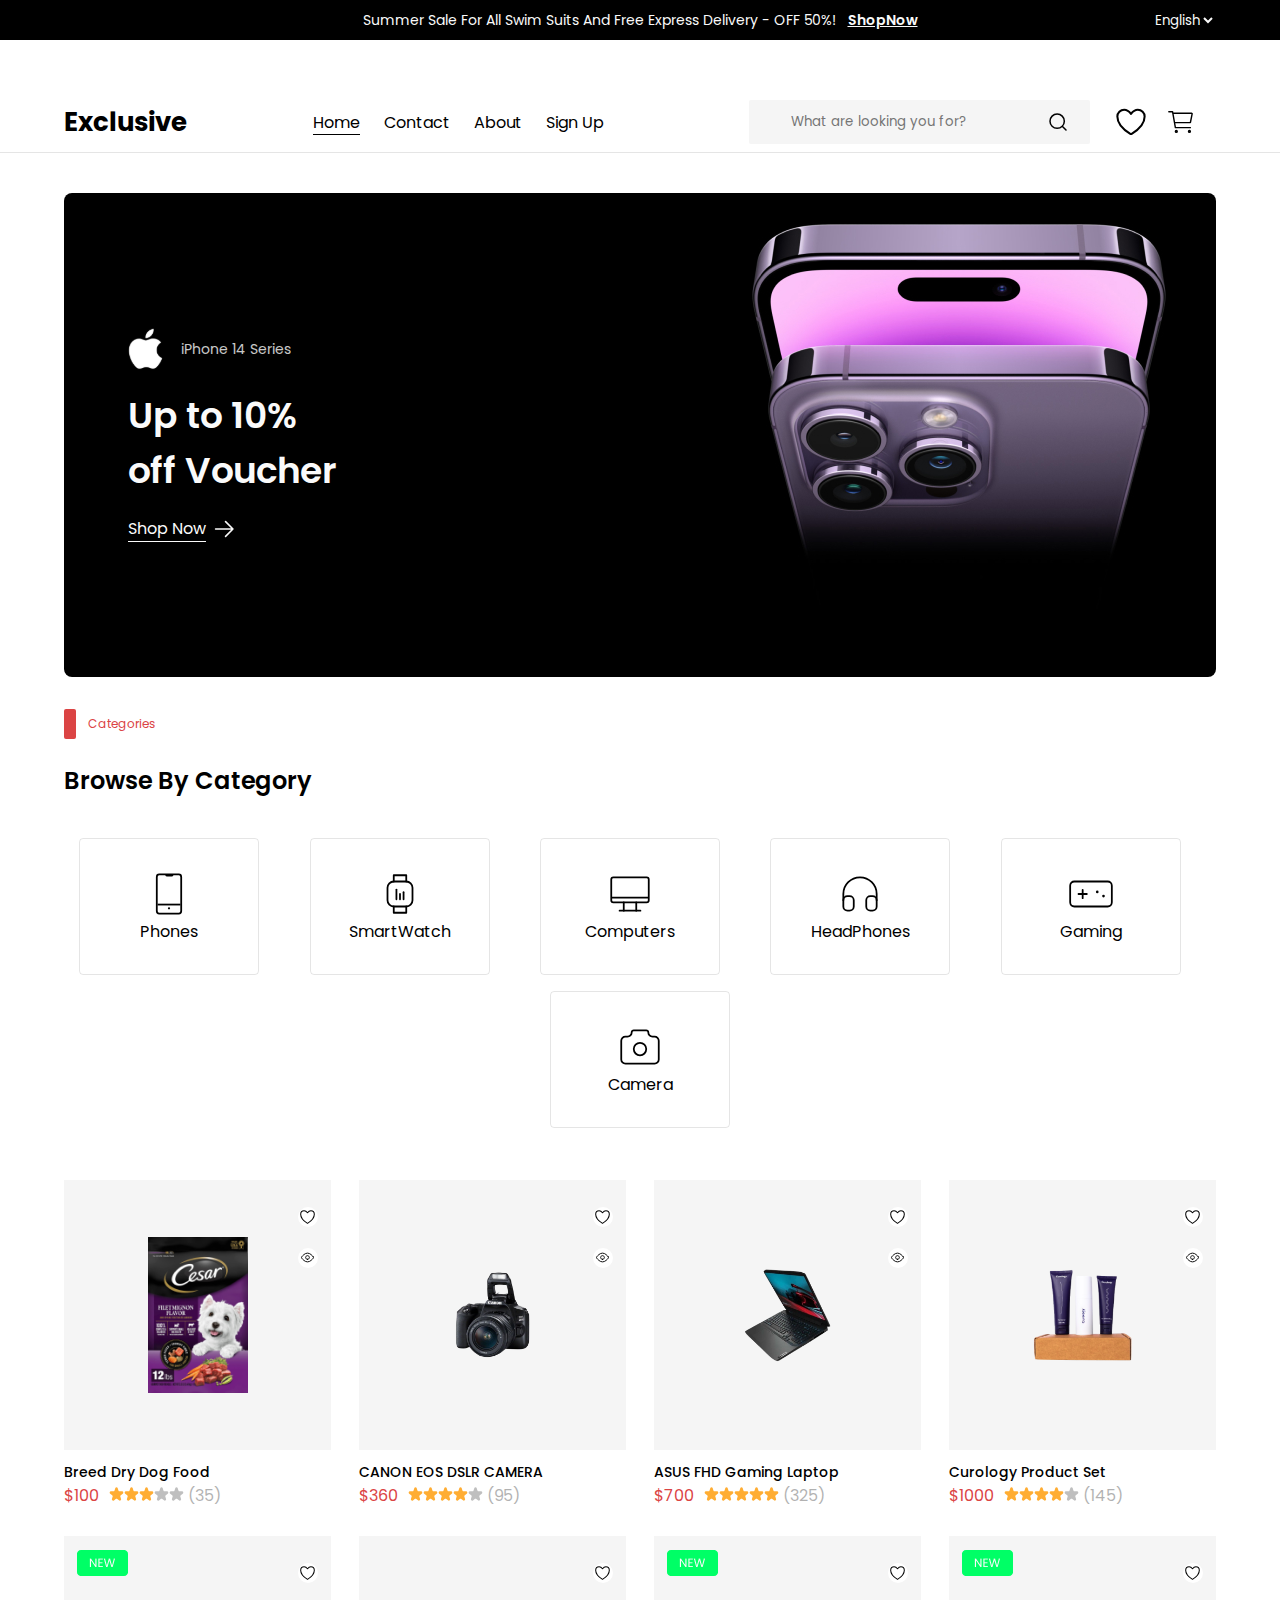
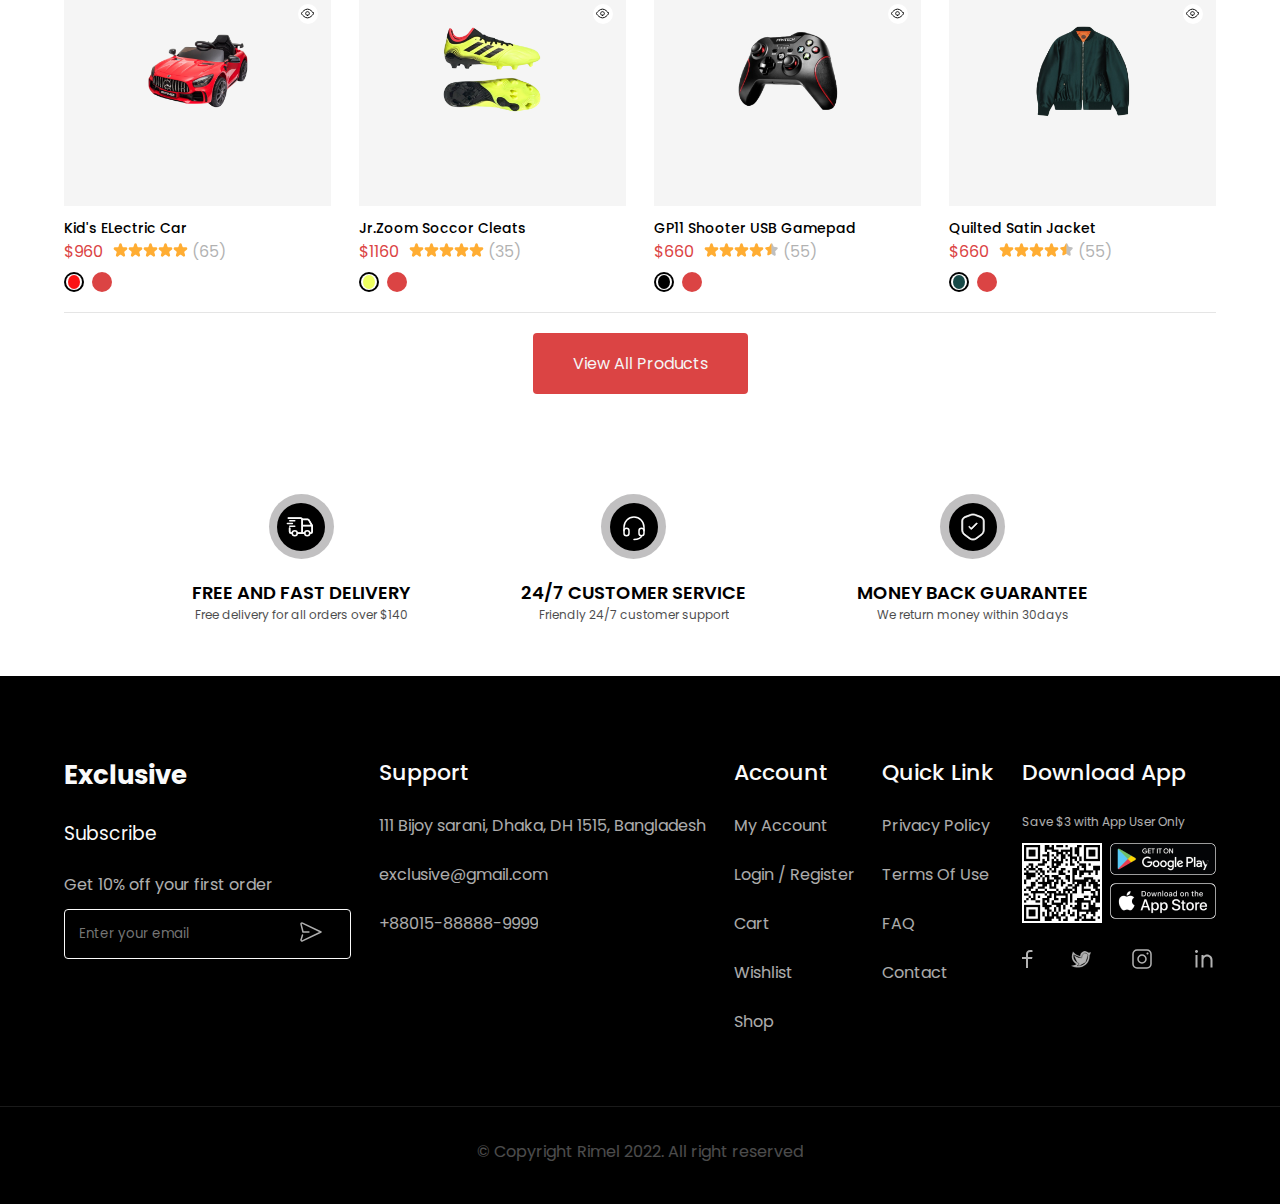
==== commit e5849f4e: "completed" ====
--- a/index.html
+++ b/index.html
@@ -22,6 +22,7 @@
         <section class="wrapper">
             <div class="topbar">
                 <h1>Exclusive</h1>
+                <a class="menu"><img src="images/menu.svg" style="width: 25px;" /></a>
                 <div class="navbar">
                     <a class="select" href="#home">Home</a>
                     <a class="" href="#contact">Contact</a>
@@ -30,6 +31,7 @@
                 </div>
                 <div class="right">
                     <input type="text" placeholder="What are looking you for?" id="input" />
+
                     <div class="icons">
                         <a>
                             <img src="images/wishlist.svg" alt="wishlist" class="topicon" />
--- a/css/style.css
+++ b/css/style.css
@@ -695,6 +695,10 @@
     justify-content: center;
 }
 
+.menu {
+    display: none;
+}
+
 
 .productDetial div.top div.right .circle .last {
 
@@ -778,6 +782,27 @@
     font-weight: 600;
 }
 
+.searchh {
+    display: none;
+    margin-right: 20px;
+    width: 30px;
+
+}
+
+.homepage .wrapper div.topbar div.unhide {
+    display: flex !important;
+    flex-direction: column;
+
+}
+
+.homepage .wrapper .menuExtend {
+    margin-top: 10rem;
+}
+
+.menuExtend {
+    margin-top: 10rem;
+}
+
 @media all and (max-width:1280px) {
     div.productList {
         grid-template-columns: repeat(4, 1fr);
@@ -803,6 +828,10 @@
 
     }
 
+    .menu {
+        display: block;
+    }
+
     .homepage .wrapper div.topbar div.navbar a {
         margin-right: 0;
         margin-bottom: 10px;
@@ -814,6 +843,23 @@
 }
 
 @media all and (max-width:768px) {
+    .homepage .wrapper div.topbar div.right input {
+        background-color: #fff;
+        height: 30px;
+        width: 30px;
+    }
+
+    .homepage .wrapper div.topbar div.right input::placeholder {
+        opacity: 0;
+
+    }
+
+    .searchh {
+        display: flex;
+        justify-content: center;
+        align-items: center;
+    }
+
     div.productList {
         grid-template-columns: repeat(2, 1fr);
     }
@@ -904,6 +950,14 @@
     .homepage .categories .wrapper div.CateItems div.item {
         padding: 8px;
     }
-}
-
-@media all and (max-width:320px) {}+
+    .homepage .wrapper div.topbar h1 {
+        font-size: 15px;
+    }
+}
+
+@media all and (max-width:320px) {
+    .homepage .wrapper div.topbar h1 {
+        display: none;
+    }
+}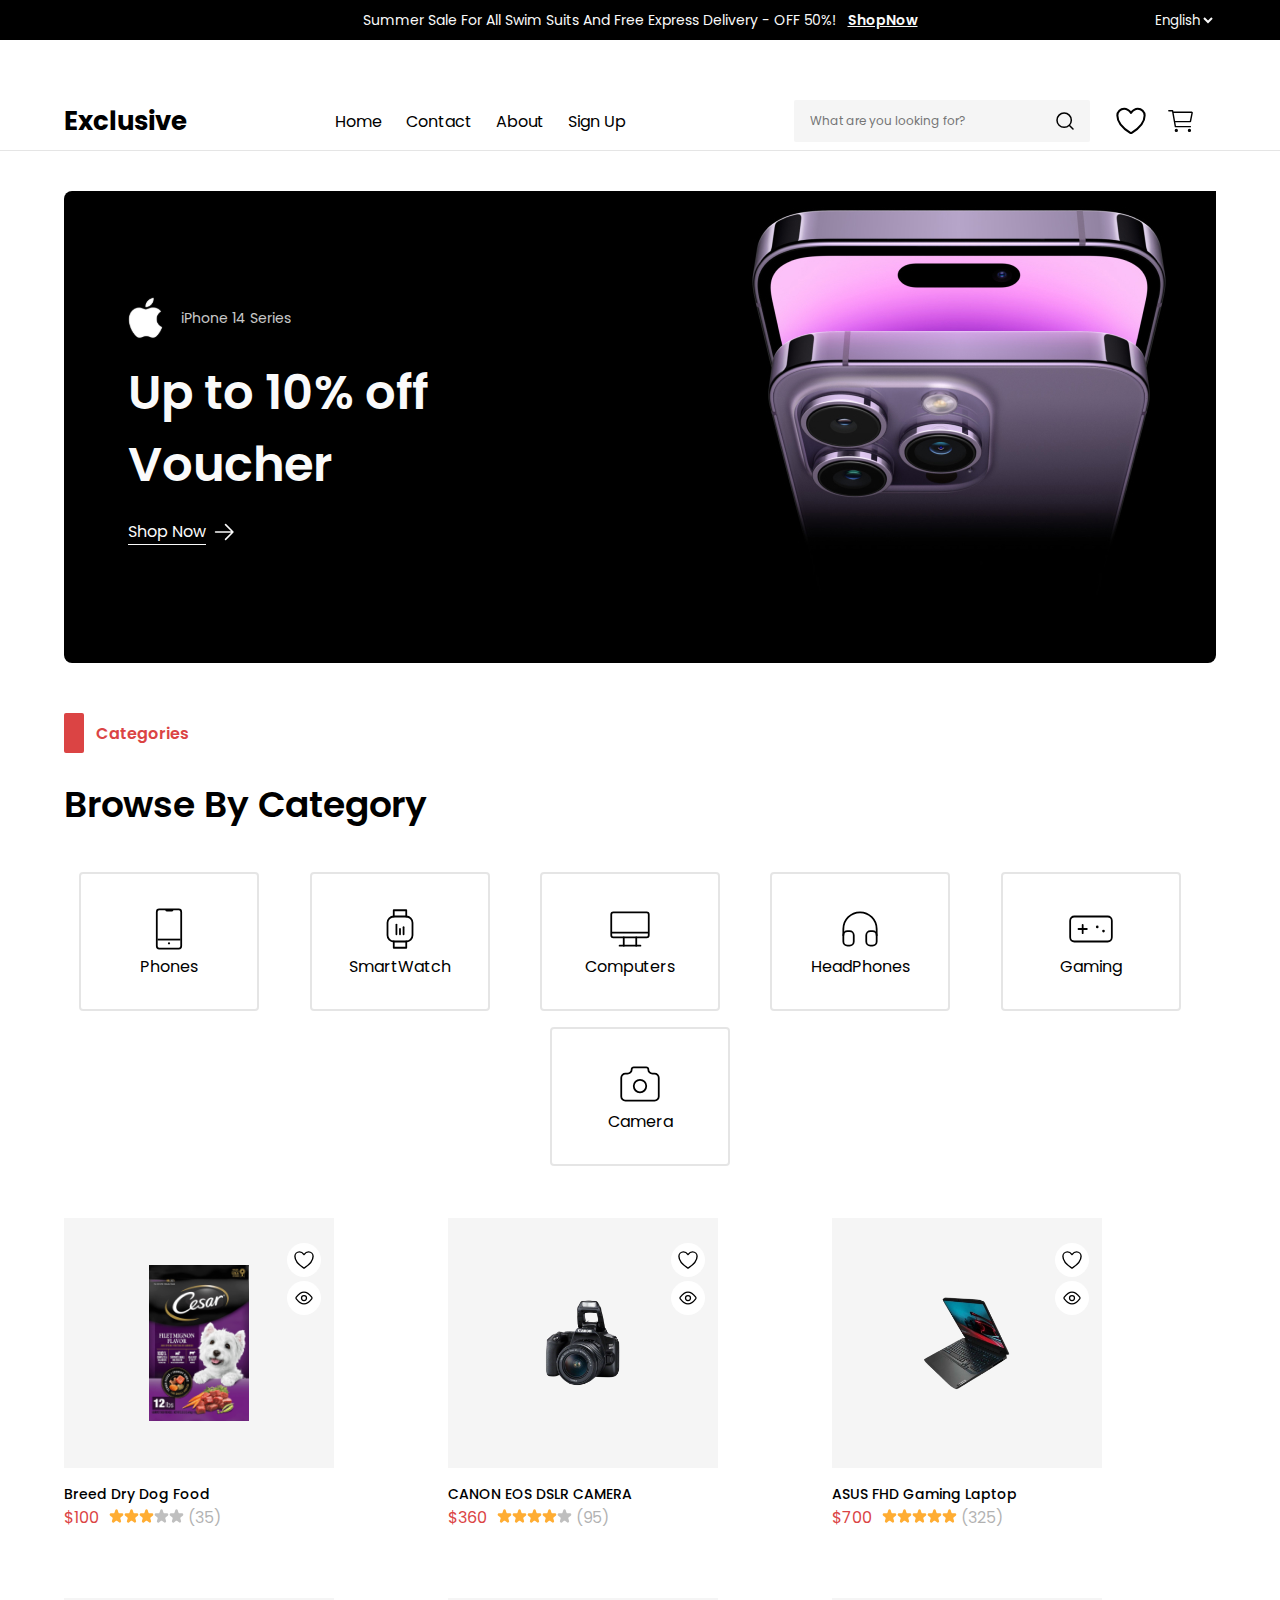
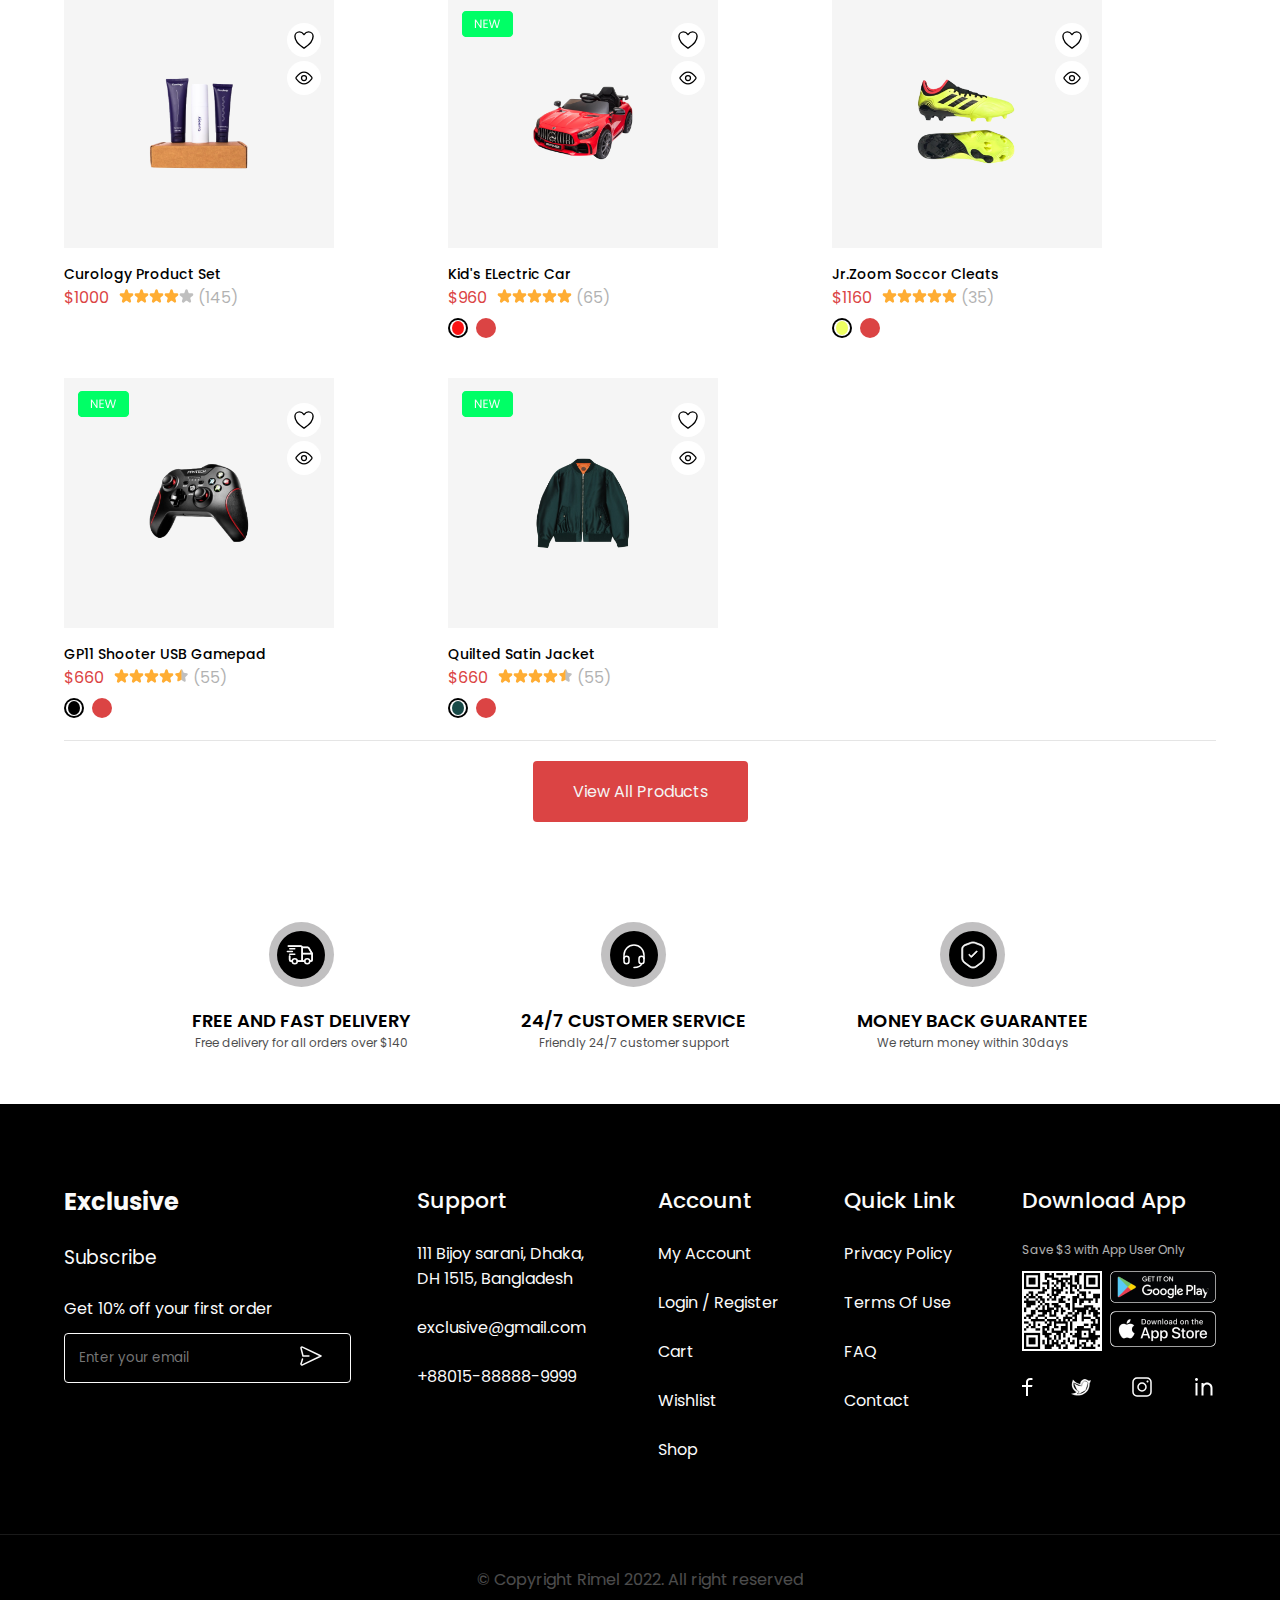
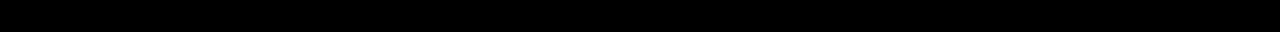
==== commit d61bfd62: "latest bug fix" ====
--- a/index.html
+++ b/index.html
@@ -30,7 +30,7 @@
                     <a class="" href="#news">Sign Up</a>
                 </div>
                 <div class="right">
-                    <input type="text" placeholder="What are looking you for?" id="input" />
+                    <input type="text" placeholder="What are you looking for?" id="input" />
 
                     <div class="icons">
                         <a>
--- a/css/style.css
+++ b/css/style.css
@@ -65,6 +65,15 @@
     background-color: #000;
 }
 
+.homepage .wrapper {
+    max-width: none;
+}
+
+.homepage .categories .wrapper {
+
+    max-width: 1200px;
+}
+
 .wrapper {
     width: 90%;
     margin: 0 auto;
@@ -82,7 +91,7 @@
 .homepage .wrapper div.topbar h1 {
     font-size: 26px;
     font-weight: 700;
-
+    cursor: pointer;
 }
 
 .homepage .wrapper div.topbar div.navbar {}
@@ -91,10 +100,11 @@
     margin-right: 20px;
 }
 
-.homepage .wrapper div.topbar div.navbar a.select {
+.homepage .wrapper div.topbar div.navbar a:hover {
     border-bottom: 1px solid #000;
-
-}
+}
+
+
 
 .homepage .wrapper div.topbar div.right {
     display: flex;
@@ -103,13 +113,20 @@
 
 .homepage .wrapper div.topbar div.right input {
     background-color: #f5f5f5;
-    padding: 12px 42px;
+    padding: 12px 48px 12px 16px;
+    /* Add left padding for the text */
+    background-position: right 16px center;
+    /* Adjust icon position */
     background-image: url('../images/search.svg');
     background-repeat: no-repeat;
-    background-position: 93%;
     margin-right: 26px;
     border-radius: 2px;
-}
+    font-size: 12px;
+    width: 100%;
+    min-width: 230px;
+}
+
+.homepage .wrapper div.topbar div.right input::placeholder {}
 
 .homepage .wrapper div.topbar div.right div.icons {
     display: flex;
@@ -128,7 +145,7 @@
 
 .homepage .wrapper .banner {
     background-color: #000;
-    padding: 12px 0 12px 28px;
+    padding: 0px 0 12px 28px;
     display: flex;
     color: #FAFAFA;
     margin-top: 40px;
@@ -154,8 +171,8 @@
 }
 
 .homepage .wrapper .banner .left h1 {
-    font-size: 36px;
-    max-width: 220px;
+    font-size: 48px;
+    max-width: 350px;
     font-weight: 600;
     margin-bottom: 18px;
 }
@@ -173,10 +190,11 @@
 .homepage .wrapper .banner .right {
     width: 50%;
     overflow: hidden;
+    padding-right: 20px;
 }
 
 .homepage .categories {
-    margin: 32px 0;
+    margin: 50px 0 32px 0;
 }
 
 .homepage .categories .wrapper div.smallHead {
@@ -185,8 +203,8 @@
 }
 
 .homepage .categories .wrapper div.smallHead div.redrect {
-    height: 30px;
-    width: 12px;
+    height: 40px;
+    width: 20px;
     background-color: #DB4444;
     border-radius: 2px;
     margin-right: 12px;
@@ -194,11 +212,13 @@
 
 .homepage .categories .wrapper div.smallHead h6 {
     color: #DB4444;
-    font-size: 12px;
+    font-size: 16px;
+    font-weight: 600;
 }
 
 .homepage .categories .wrapper .categoryHead {
     margin: 24px 0;
+    font-size: 36px;
     font-weight: 600;
 }
 
@@ -210,7 +230,7 @@
 }
 
 .homepage .categories .wrapper div.CateItems div.item {
-    border: 1px solid rgba(0, 0, 0, 0.1);
+    border: 2px solid rgba(0, 0, 0, 0.1);
     padding: 30px 24px;
     flex: 1;
     margin-right: 20px;
@@ -255,10 +275,10 @@
 div.productList {
     display: grid;
     width: 100%;
-    grid-template-columns: repeat(5, 1fr);
-    padding: 20px 0;
-    grid-column-gap: 28px;
-    grid-row-gap: 28px;
+    grid-template-columns: repeat(4, 1fr);
+    padding: 20px 0 42px 0;
+
+    grid-row-gap: 60px;
 
 
     text-align: left;
@@ -266,14 +286,22 @@
 }
 
 
-div.productList div.product {}
+div.productList div.product {
+    height: 320px;
+    width: 270px;
+    margin-right: 30px;
+}
+
+div.productList div.product:nth-child(4n) {
+    margin-right: 0;
+}
 
 
 
 
 
 div.productList div.product div.top {
-    height: 270px;
+    height: 250px;
 
     overflow: hidden;
     background-color: #f5f5f5;
@@ -294,22 +322,22 @@
     top: 10%;
     padding: 4px;
     background-color: #fff;
-    margin-bottom: 4px;
+    margin-bottom: 8px;
     border-radius: 50%;
+    width: 34px;
+    height: 34px;
+    display: flex;
+    justify-content: center;
+    align-items: center;
+}
+
+div.productList div.product div.top .icon {
+
     width: 20px;
-    height: 20px;
-    display: flex;
-    justify-content: center;
-    align-items: center;
-}
-
-div.productList div.product div.top .icon {
-
-    width: 15px;
 }
 
 div.productList div.product div.bottom {
-    margin-top: 12px;
+    margin-top: 16px;
 }
 
 div.productList div.product div.bottom h6 {
@@ -523,11 +551,17 @@
 
 footer div.items {
     margin-bottom: 16px;
+    margin-right: 16px;
+
+}
+
+footer div.items:last-child {
+    margin-right: 0;
 }
 
 footer div.items h1 {
     font-weight: 700;
-    font-size: 26px;
+    font-size: 24px;
     margin-bottom: 24px;
 }
 
@@ -542,17 +576,18 @@
 }
 
 footer div.items a {
-    color: #f5f5f5;
+    color: #fafafa;
     margin-bottom: 24px;
     display: block;
-    opacity: 0.7;
+    max-width: 175px;
+
 }
 
 footer div.items h6 {
     margin-bottom: 12px;
     font-size: 16px;
     font-weight: 400;
-    opacity: 0.7;
+    color: #FAFAFA;
 }
 
 footer div.items input {
@@ -805,11 +840,15 @@
 
 @media all and (max-width:1280px) {
     div.productList {
-        grid-template-columns: repeat(4, 1fr);
+        grid-template-columns: repeat(3, 1fr);
     }
 
     .productDetial div.top div.left img {
         width: 100%;
+    }
+
+    div.productList div.product:nth-child(3n) {
+        margin-right: 0;
     }
 
 
@@ -838,7 +877,11 @@
     }
 
     div.productList {
-        grid-template-columns: repeat(3, 1fr);
+        grid-template-columns: repeat(2, 1fr);
+    }
+
+    div.productList div.product:nth-child(2n) {
+        margin-right: 0;
     }
 }
 
@@ -864,6 +907,10 @@
         grid-template-columns: repeat(2, 1fr);
     }
 
+    div.productList div.product:nth-child(2n) {
+        margin-right: 0;
+    }
+
     .homepage .wrapper div.topbar div.navbar {
         display: none;
     }
@@ -907,8 +954,15 @@
         font-size: 28px;
     }
 
-    div.productList div.product {
-        width: 100%;
+    div.productList {
+        grid-template-columns: repeat(1, 1fr);
+        display: flex;
+        justify-content: center;
+        flex-wrap: wrap;
+    }
+
+    div.productList div.product:nth-child(1n) {
+        margin-right: 0;
     }
 }
 
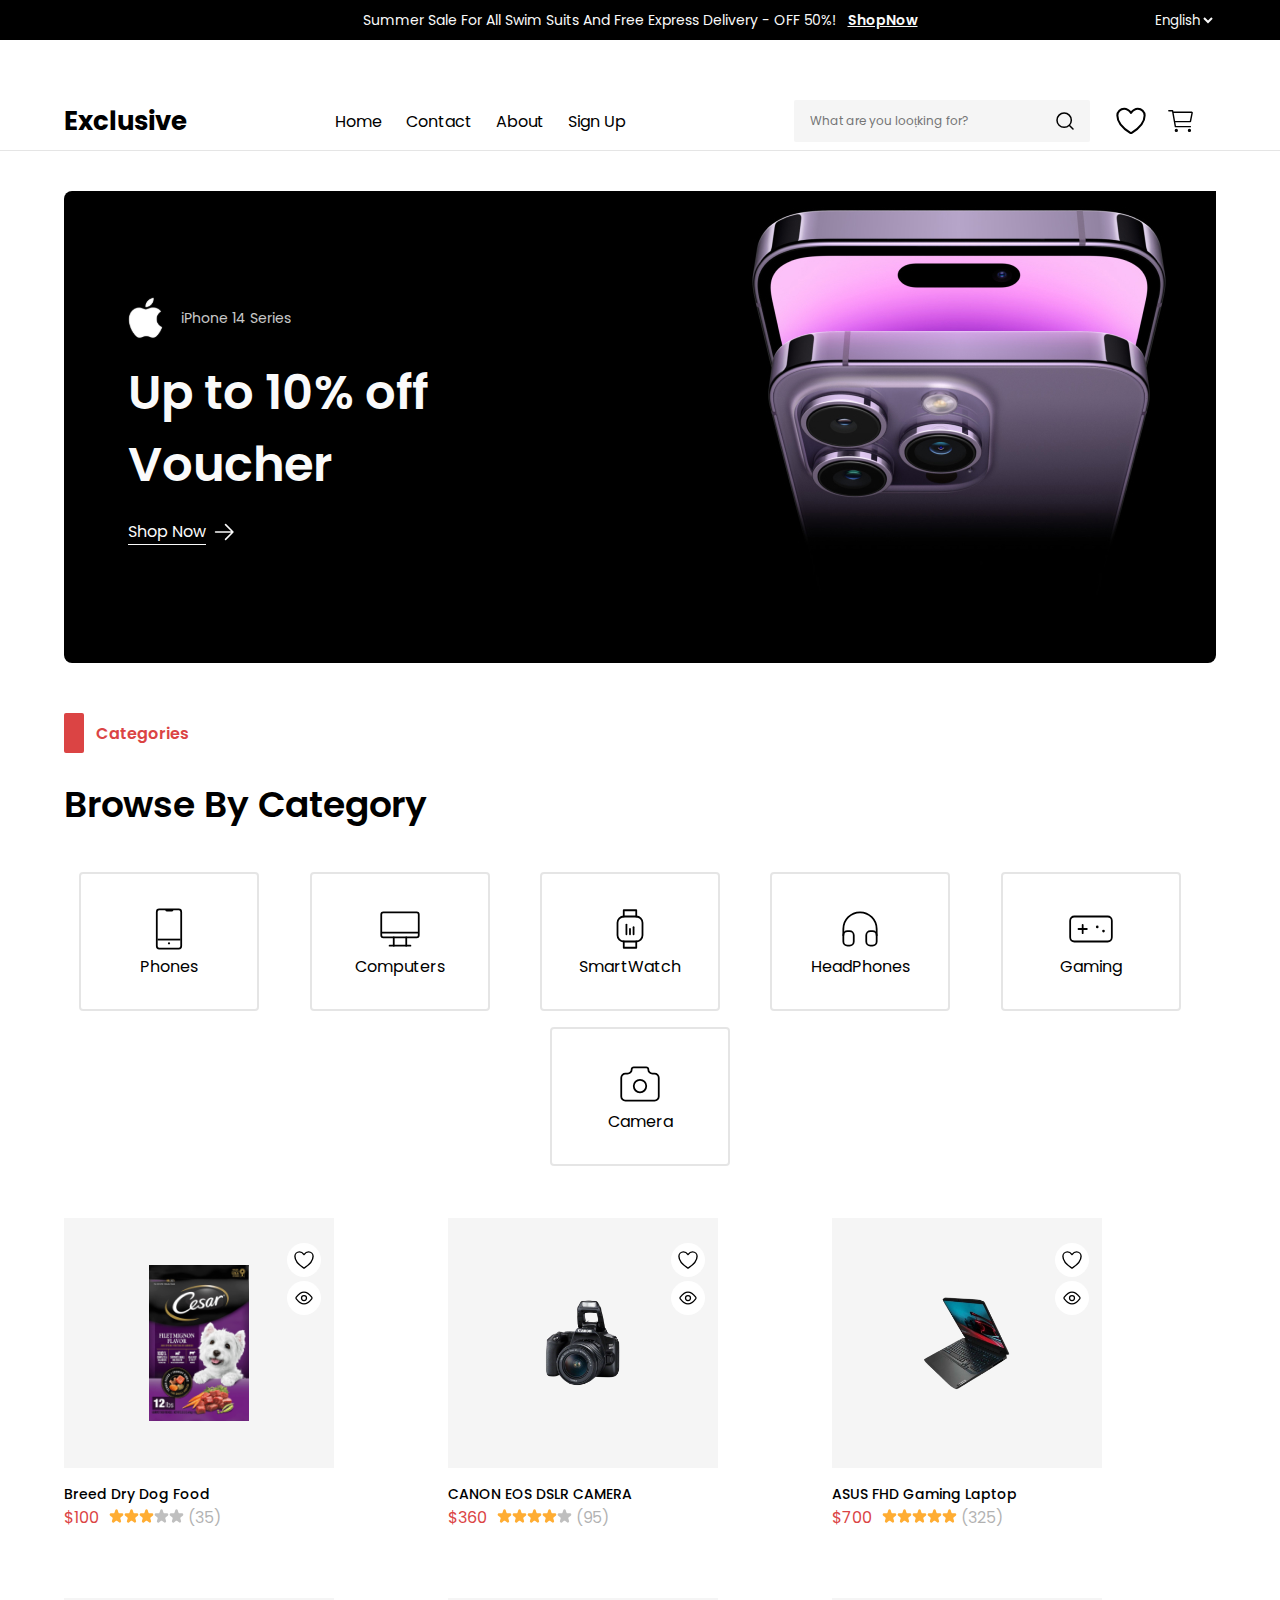
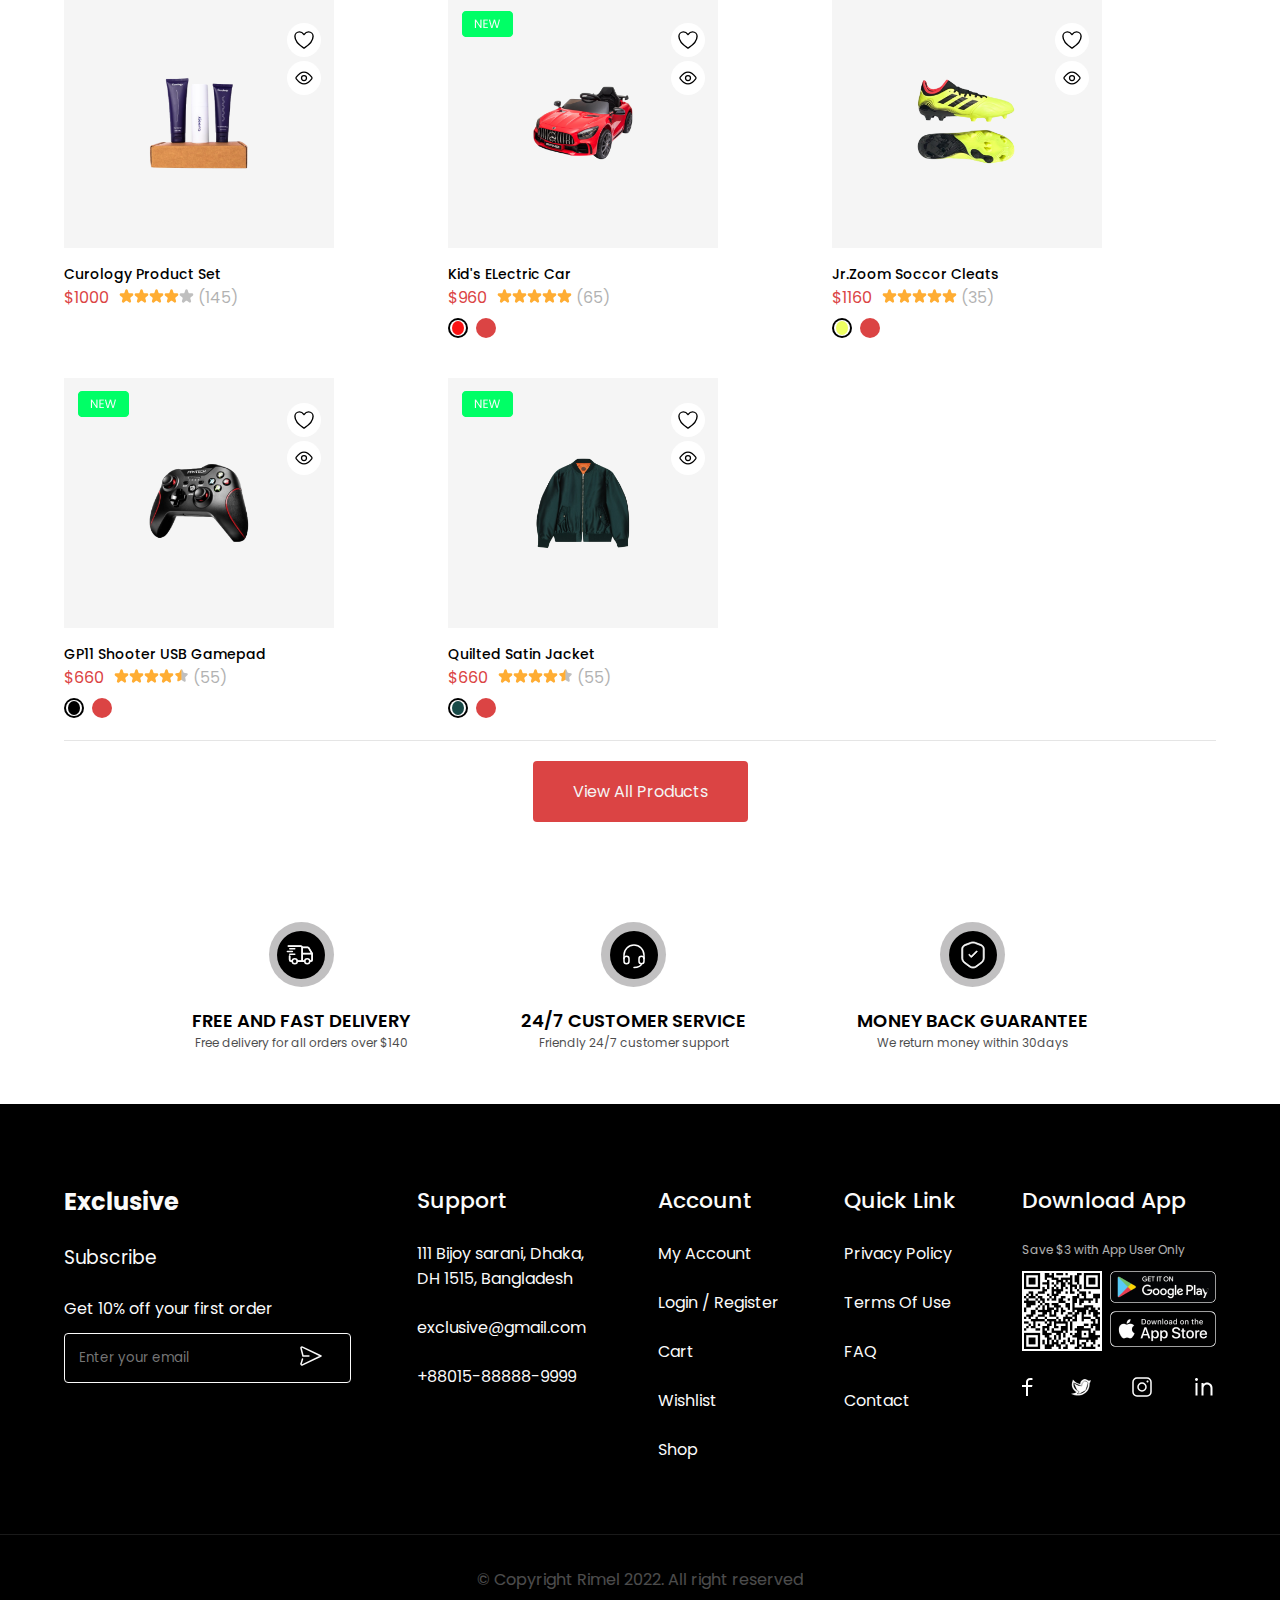
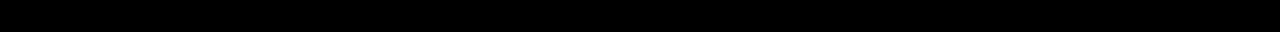
==== commit 60098fae: "latest test" ====
--- a/index.html
+++ b/index.html
@@ -30,7 +30,7 @@
                     <a class="" href="#news">Sign Up</a>
                 </div>
                 <div class="right">
-                    <input type="text" placeholder="What are you looking for?" id="input" />
+                    <input type="text" placeholder="What are you looṭking for?" id="input" />
 
                     <div class="icons">
                         <a>
